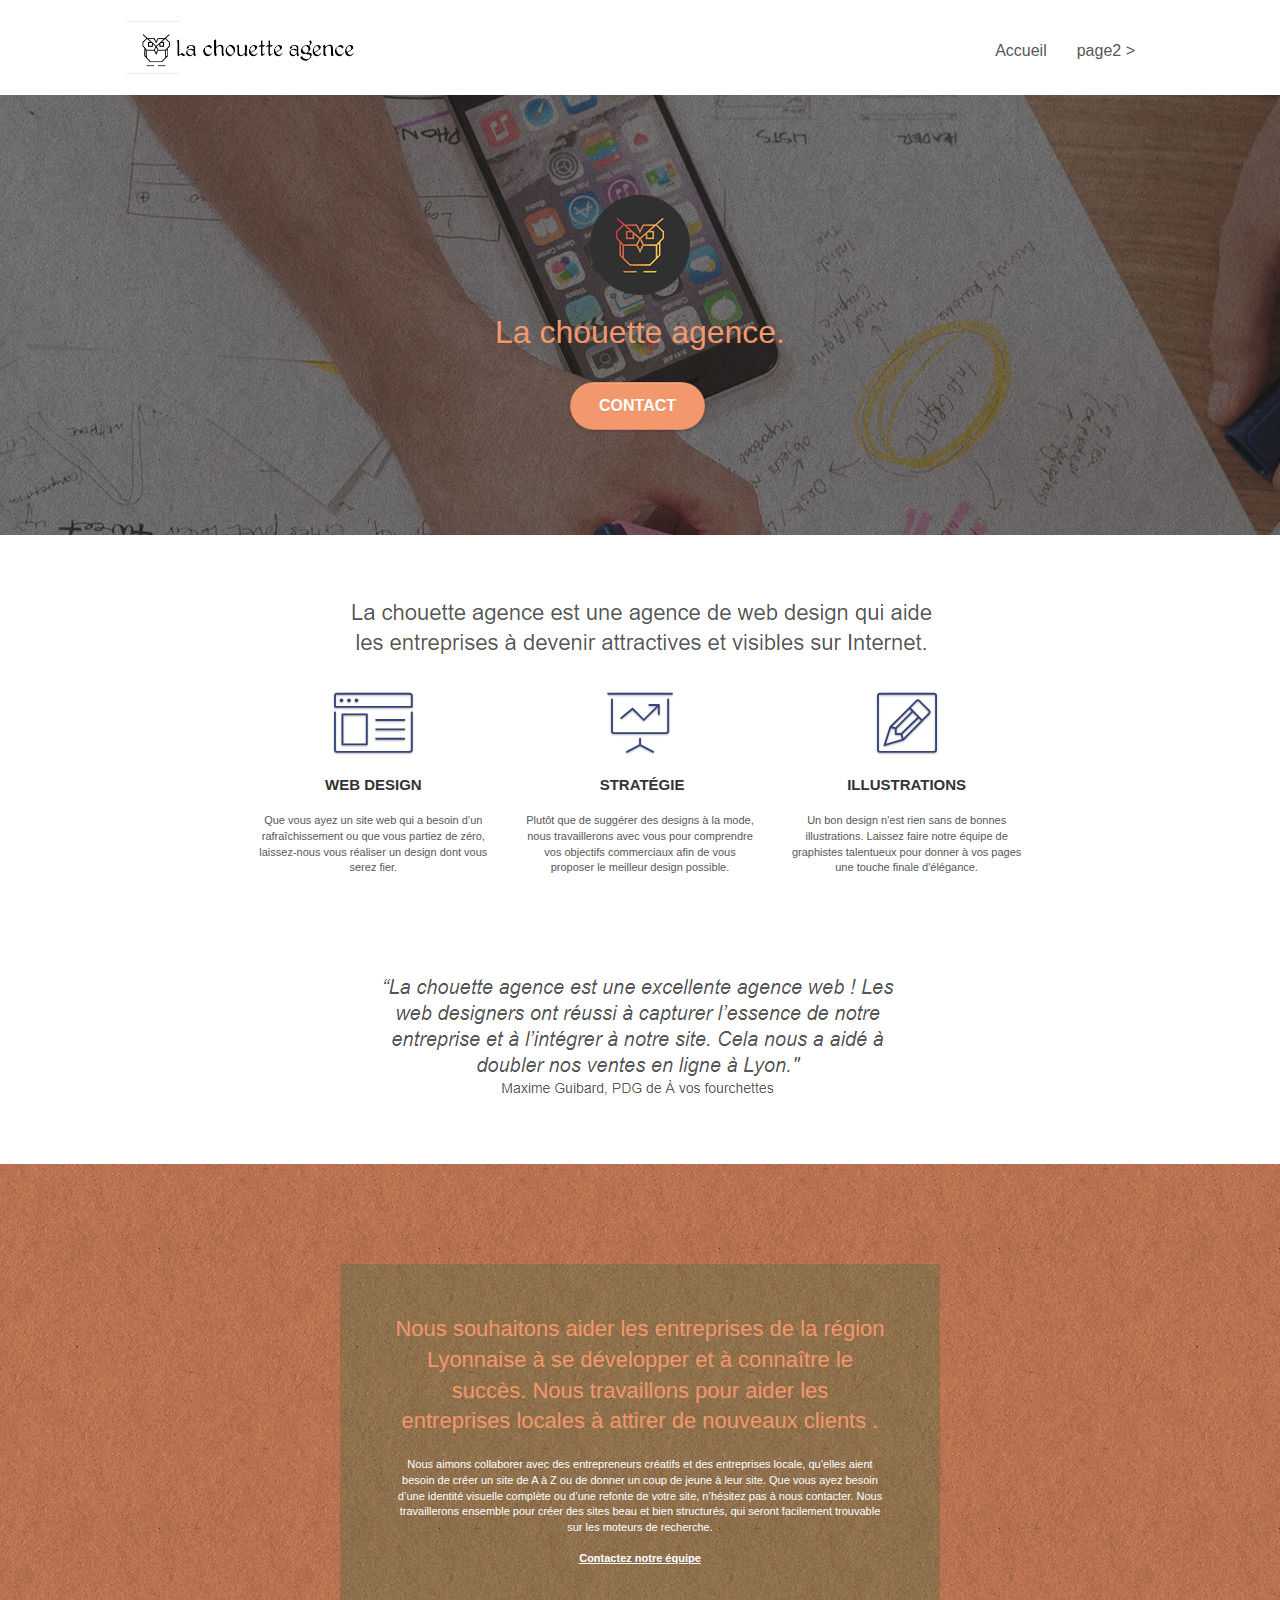
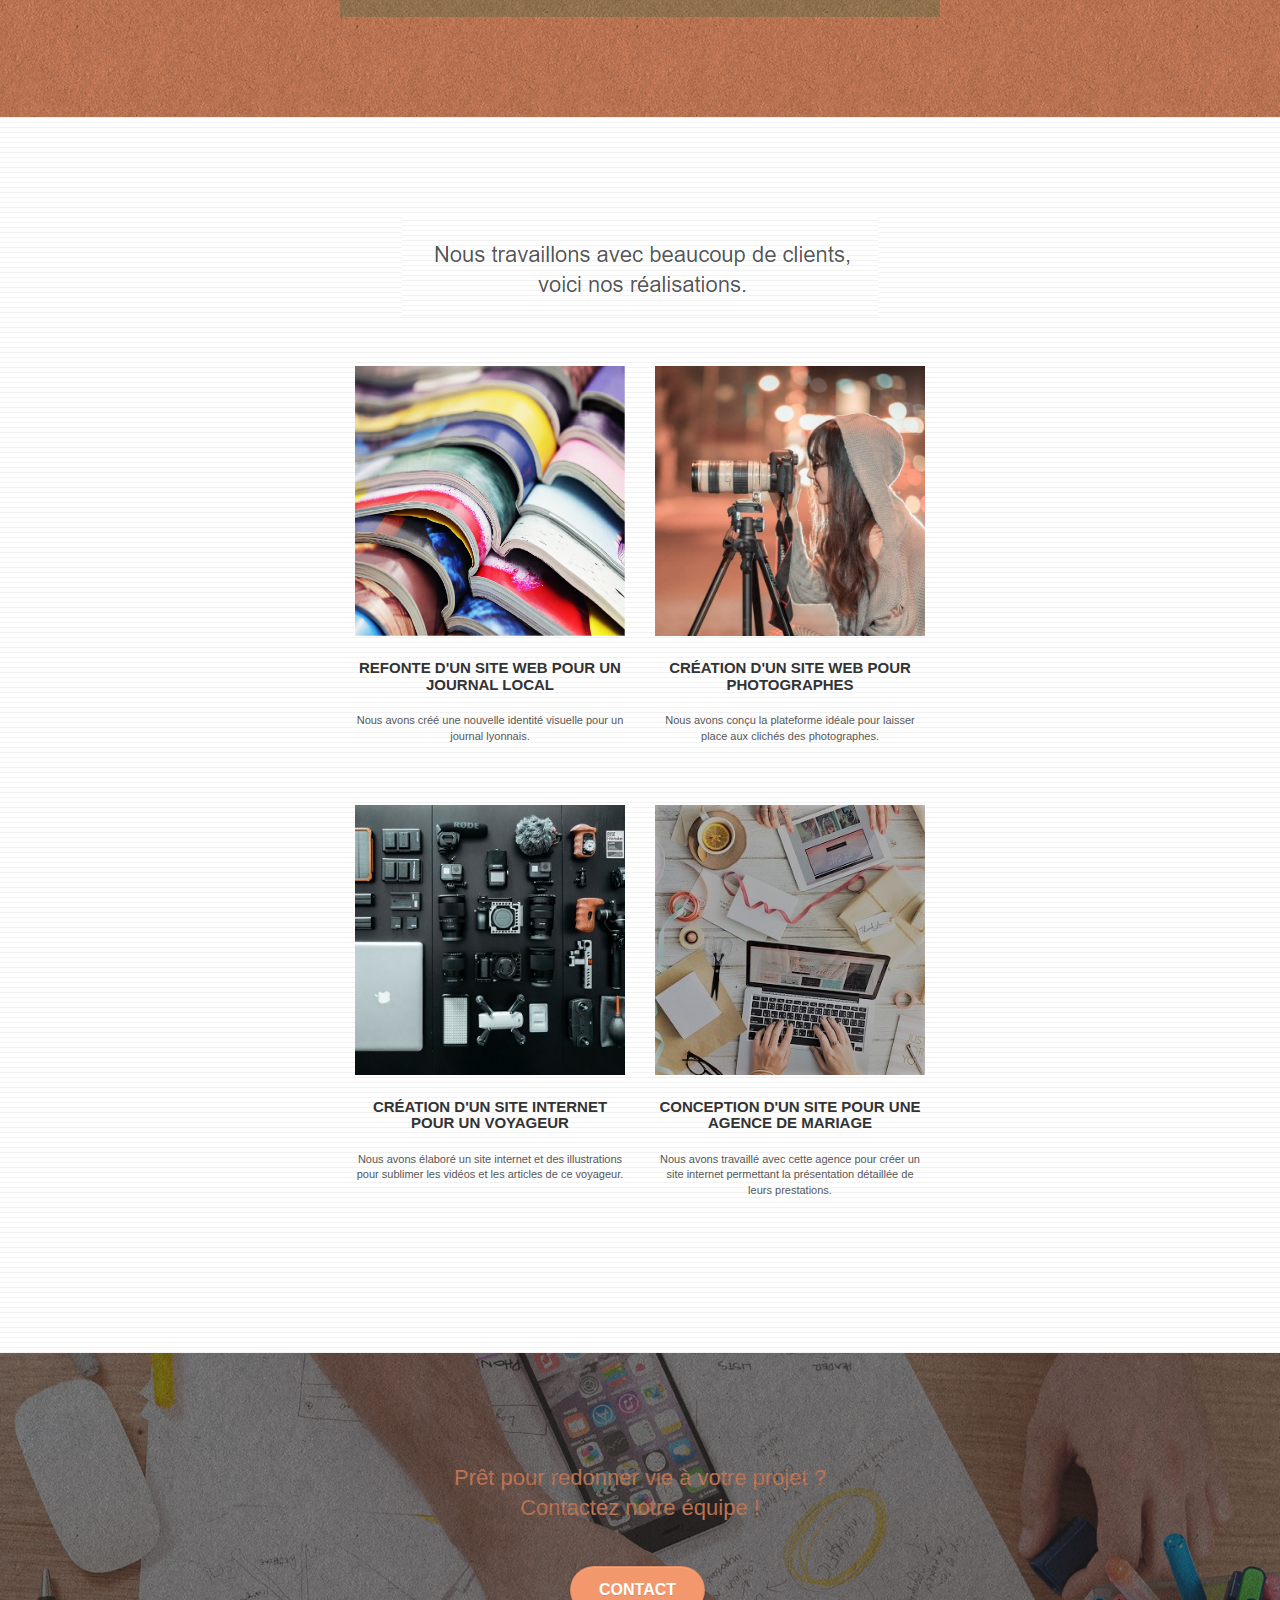
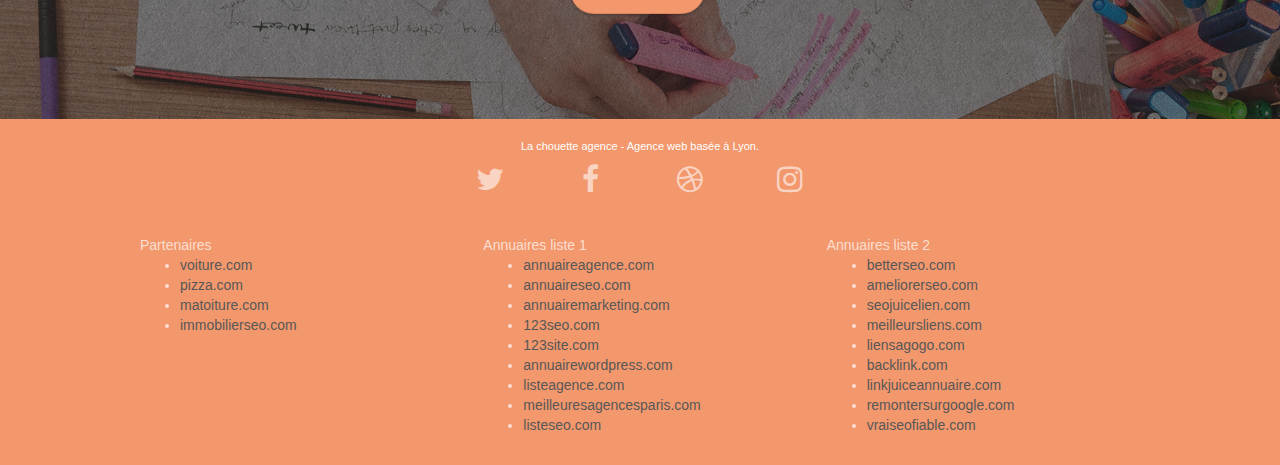
==== index.html @ be6672c2 "p4" ====
<!doctype html>
<html lang="Default">
<head>
    <meta charset="utf-8">
    <meta name="keywords" content="seo, google, site web, site internet, agence design paris, agence design, agence design,agence design,agence design,agence design,agence design,agence design,agence design,agence design">
    <meta name="description" content="">
    <meta name="viewport" content="width=device-width, initial-scale=1.0, viewport-fit=cover">
    <link rel="shortcut icon" type="image/png" href="favicon.jpg">
    
	<link rel="stylesheet" type="text/css" href="./css/bootstrap.css">
	<link rel="stylesheet" type="text/css" href="style.css">
	<link rel="stylesheet" type="text/css" href="./css/font-awesome.css">
	<link rel="stylesheet" type="text/css" href="./css/et-line.css">
	
    
	<script src="./js/jquery-2.1.0.js"></script>
	<script src="./js/bootstrap.js"></script>
	<script src="./js/blocs.js"></script>
	<script src="./js/jquery.touchSwipe.js" defer></script>
	<script src="./js/gmaps.js"></script>

    <title>.</title>

    
<!-- Analytics -->
 
<!-- Analytics END -->
    
</head>
<body>
<!-- Principal conteneur -->
<div class="page-container">
    
<!-- bloc-0 -->
<div class="bloc bgc-white l-bloc " id="bloc-0">
	<div class="container bloc-sm">

		<nav class="navbar row">
			<div class="navbar-header">
				<div class="keywords" style="color:#cccccc;font-size:1px;">Agence web à paris, stratégie web, web design, illustrations, design de site web, site web, web, internet, site internet, site</div>
				<a class="navbar-brand" href="index.html"><img src="img/la-chouette-agence.png" alt="paris web design logo agence web meilleure agence" height="40" /></a>
				<div class="keywords" style="color:#cccccc;font-size:1px;">Agence web à paris, stratégie web, web design, illustrations, design de site web, site web, web, internet, site internet, site</div>
				<button id="nav-toggle" type="button" class="ui-navbar-toggle navbar-toggle" data-toggle="collapse" data-target=".navbar-1">
					<span class="sr-only">Toggle navigation</span><span class="icon-bar"></span><span class="icon-bar"></span><span class="icon-bar"></span>
				</button>
			</div>
			<div class="collapse navbar-collapse navbar-1 special-dropdown-nav">
				<ul class="site-navigation nav navbar-nav">
					<li>
						<a href="index.html">Accueil</a>
					</li>
					<li>
					</li>
					<li>
						<a href="page2.html">page2 &gt;</a>
					</li>
				</ul>
			</div>
		</nav>
	</div>
</div>
<!-- bloc-0 END -->

<!-- bloc-1-presentation -->
<div class="bloc bgc-dark-slate-blue bg-banniere d-bloc bg-t-edge bloc-bg-texture texture-paper b-parallax" id="bloc-1-hero">
	<div class="container bloc-lg">
		<div class="row tight-width-whitespace">
			<div class="col-sm-12">
				<img src="img/logo.png" class="center-block image-resize-mode" width="100" alt="La chouette agence, agence web paris, création logo paris" />
				<h1 class="text-center hero-bloc-text tc-white ">
					La chouette agence.
				</h1>
				<div class="text-center">
					<a href="page2.html" class="btn btn-lg btn-clean btn-rd cta-hero btn-atomic-tangerine" id="cta-hero">Contact</a>
				</div>
			</div>
		</div>
	</div>
</div>
<!-- bloc-1-presentation END -->

<!-- bloc-2-services -->
<div class="bloc bgc-white l-bloc" id="bloc-2-services">
	<div class="container bloc-md">
		<div class="row">
			<div class="col-sm-12 text-center">
				<img alt="agence web, agence web paris, web design paris, stratégie web" src="img/title.png" />
			</div>
		</div>
		<div class="row voffset-lg med-width-whitespace">
			<div class="col-sm-4">
				<div class="text-center">
					<span class="et-icon-browser sm-shadow icon-dark-slate-blue icons icon-lg"></span>
				</div>
				<h3 class="mg-md text-center">
					Web design
				</h3>
				<p class="text-center ">
					Que vous ayez un site web qui a besoin d&rsquo;un rafraîchissement ou que vous partiez de zéro, laissez-nous vous réaliser un design dont vous serez fier.
				</p>
			</div>
			<div class="col-sm-4">
				<div class="text-center">
					<span class="et-icon-presentation sm-shadow icon-dark-slate-blue icons icon-lg"></span>
				</div>
				<h3 class="mg-md text-center">
					&nbsp;Stratégie
				</h3>
				<p class="text-center ">
					Plutôt que de suggérer des designs à la mode, nous travaillerons avec vous pour comprendre vos objectifs commerciaux afin de vous proposer le meilleur design possible.<br>
				</p>
			</div>
			<div class="col-sm-4">
				<div class="text-center">
					<span class="et-icon-edit sm-shadow icon-dark-slate-blue icons icon-lg"></span>
				</div>
				<h3 class="mg-md text-center">
					Illustrations
				</h3>
				<p class="text-center ">
					Un bon design n'est rien sans de bonnes illustrations. Laissez faire notre équipe de graphistes talentueux pour donner à vos pages une touche finale d'élégance.
				</p>
			</div>
		</div>
		<div class="row voffset-lg voffset">
			<div class="col-xs-12 col-md-8 col-md-offset-2 text-center">
				<img alt="agence web, agence web paris, web design paris, stratégie web" src="img/citation.png" />

			</div>
		</div>
	</div>
</div>
<!-- bloc-2-services END -->

<!-- bloc-3-what-i-do -->
<div class="bloc tc-white bgc-atomic-tangerine bg-presentation d-bloc bloc-bg-texture texture-paper b-parallax" id="bloc-3-what-i-do">
	<div class="container bloc-lg">
		<div class="row tight-width-whitespace black-background">
			<div class="col-sm-12">
				<h2 class="mg-md text-center tc-white">
					Nous souhaitons aider les entreprises de la région Lyonnaise à se développer et à connaître le succès. Nous travaillons pour aider les entreprises locales à attirer de nouveaux clients .<br>
				</h2>
				<p class="text-center white">
					Nous aimons collaborer avec des entrepreneurs créatifs et des entreprises locale, qu’elles aient besoin de créer un site de A à Z ou de donner un coup de jeune à leur site. Que vous ayez besoin d’une identité visuelle complète ou d’une refonte de votre site, n’hésitez pas à nous contacter. Nous travaillerons ensemble pour créer des sites beau et bien structurés, qui seront facilement trouvable sur les moteurs de recherche. <br><br><a class="ltc-white bold-link" href="page2.html">Contactez notre équipe</a><br>
				</p>
			</div>
		</div>
	</div>
</div>
<!-- bloc-3-what-i-do END -->

<!-- bloc-4-portfolio -->
<div class="bloc bgc-white bg-lines-h2-bg bg-repeat l-bloc" id="bloc-4-portfolio">
	<div class="container bloc-lg">
		<div class="row">
			<div class="col-sm-12 text-center">
				<img alt="agence web, agence web paris, web design paris, stratégie web" src="img/title2.png" />
			</div>
		</div>
		<div class="row tight-width-whitespace portfolio-row">
			<div class="col-sm-6">
				<a href="#" data-lightbox="img/1.jpg" data-gallery-id="gallery-1" data-caption="Refonte d'un site web pour un journal local" data-frame="snapshot-lb"><img src="img/1.jpg" alt="paris web design logo agence web meilleure agence et refonte site web journal" class="img-responsive portfolio-thumb" /></a>
				<h3 class="mg-md text-center">
					Refonte d'un site web pour un journal local
				</h3>
				<p class="text-center">
					Nous avons créé une nouvelle identité visuelle pour un journal lyonnais.
				</p>
			</div>
			<div class="col-sm-6">
				<a href="#" data-lightbox="img/2.jpg" data-gallery-id="gallery-1" data-caption="Création d'un site web pour photographes" data-frame="snapshot-lb"><img src="img/2.jpg" class="img-responsive portfolio-thumb" alt="paris web design logo agence web meilleure agence, Création d'un site web pour photographes" /></a>
				<h3 class="mg-md text-center">
					Création d'un site web pour photographes
				</h3>
				<p class="text-center">
					Nous avons conçu la plateforme idéale pour laisser place aux clichés des photographes.
				</p>
			</div>
		</div>
		<div class="row tight-width-whitespace portfolio-row">
			<div class="col-sm-6">
				<a href="#" data-lightbox="img/3.bmp" data-gallery-id="gallery-1" data-caption="Création d'un site internet pour un voyageur" data-frame="snapshot-lb"><img src="img/3.bmp" class="img-responsive portfolio-thumb" alt="paris web design logo agence web meilleure agence, Création d'un site web pour voyageur"/></a>
				<h3 class="mg-md text-center">
					Création d'un site internet pour un voyageur
				</h3>
				<p class="text-center">
					Nous avons élaboré un site internet et des illustrations pour sublimer les vidéos et les articles de ce voyageur.
				</p>
			</div>
			<div class="col-sm-6">
				<a href="#" data-lightbox="img/4.bmp" data-gallery-id="gallery-1" data-caption="Conception d'un site pour une agence de mariage" data-frame="snapshot-lb"><img src="img/4.bmp" class="img-responsive portfolio-thumb" alt="paris web design logo agence web meilleure agence, Création d'un site web pour agence de mariage" /></a>
				<h3 class="mg-md text-center">
					Conception d'un site pour une agence de mariage
				</h3>
				<p class="text-center">
					Nous avons travaillé avec cette agence pour créer un site internet permettant la présentation détaillée de leurs prestations.
				</p>
			</div>
		</div>
	</div>
</div>
<!-- bloc-4-portfolio END -->

<!-- bloc-5-cta -->
<div class="bloc bgc-dark-slate-blue bg-banniere d-bloc bloc-bg-texture texture-paper" id="bloc-5-cta">
	<div class="container bloc-lg">
		<div class="row">
			<h2 class="mg-md text-center tc-white">
				Prêt pour redonner vie à votre projet ?<br>Contactez notre équipe !
			</h2>
			<div class="col-sm-12 text-center">
				<a href="page2.html" class="btn btn-atomic-tangerine btn-clean btn-rd btn-lg cta-hero">Contact</a>
			</div>
		</div>
	</div>
</div>
<!-- bloc-5-cta END -->

<!-- Footer - bloc-8 -->
<div class="bloc bgc-atomic-tangerine d-bloc" id="bloc-8">
	<div class="container bloc-sm">
		<div class="row">
			<div class="col-sm-12">
				<p class="text-center white">
					La chouette agence - Agence web basée à Lyon.<br>
				</p>
				<div class="row row-no-gutters social">
					<div class="col-sm-3">
						<div class="text-center">
							<a class="social" href="index.html"><span class="fa fa-twitter icon-md"></span></a>
						</div>
					</div>
					<div class="col-sm-3">
						<div class="text-center">
							<a class="social" href="index.html"><span class="fa fa-facebook icon-md"></span></a>
						</div>
					</div>
					<div class="col-sm-3">
						<div class="text-center">
							<a class="social" href="index.html"><span class="fa fa-dribbble icon-md"></span></a>
						</div>
					</div>
					<div class="col-sm-3">
						<div class="text-center">
							<a class="social" href="index.html"><span class="fa fa-instagram icon-md"></span></a>
						</div>
					</div>
					<div class="keywords" style="color:#F3976C;">Agence web à paris, stratégie web, web design, illustrations, design de site web, site web, web, internet, site internet, site</div>
				</div>
				<div class="row">
					<div class="col-sm-4">
						Partenaires
							<ul>
								<li><a href="voiture.com">voiture.com</a></li>
								<li><a href="pizza.com">pizza.com</a></li>
								<li><a href="matoiture.com">matoiture.com</a></li>
								<li><a href="immobilierseo.com">immobilierseo.com</a></li>
							</ul>		
					</div>
					<div class="col-sm-4">
						Annuaires liste 1
						<ul>
							<li><a href="annuaireagence.com">annuaireagence.com</a></li>
							<li><a href="annuaireseo.com">annuaireseo.com</a></li>
							<li><a href="annuairemarketing.com">annuairemarketing.com</a></li>
							<li><a href="123seoture.com">123seo.com</a></li>
							<li><a href="123site.com">123site.com</a></li>
							<li><a href="annuairewordpress.com">annuairewordpress.com</a></li>
							<li><a href="listeagence.com">listeagence.com</a></li>
							<li><a href="meilleuresagencesparis.com">meilleuresagencesparis.com</a></li>
							<li><a href="listeseo.com">listeseo.com</a></li>
						</ul>
					</div>
					<div class="col-sm-4">
						Annuaires liste 2
						<ul>
							<li><a href="betterseo.com">betterseo.com</a></li>
							<li><a href="ameliorerseo.com">ameliorerseo.com</a></li>
							<li><a href="seojuicelien.com">seojuicelien.com</a></li>
							<li><a href="meilleursliens.com">meilleursliens.com</a></li>
							<li><a href="liensagogo.com">liensagogo.com</a></li>
							<li><a href="backlink.com">backlink.com</a></li>
							<li><a href="linkjuiceannuaire.com">linkjuiceannuaire.com</a></li>
							<li><a href="remontersurgoogle.com">remontersurgoogle.com</a></li>
							<li><a href="vraiseofiable.com">vraiseofiable.com</a></li>
						</ul>
					</div>
				</div>
			</div>
		</div>
	</div>
</div>
<!-- Footer - bloc-8 END -->

</div>
<!-- Principal conteneur END -->
    

</body>
</html>
---- style.css ----
body {
    margin: 0;
    padding: 0;
    background: #FFF;
    overflow-x: hidden;
    -webkit-font-smoothing: antialiased;
    -moz-osx-font-smoothing: grayscale;
}

a,
button {
    transition: all .3s ease-in-out;
    outline: none!important;
}

a:hover {
    text-decoration: none;
    cursor: pointer;
}

#page-loading-blocs-notifaction {
    position: fixed;
    top: 0;
    bottom: 0;
    width: 100%;
    z-index: 100000;
    background: #FFFFFF url("img/pageload-spinner.gif") no-repeat center center;
}

.bloc {
    width: 100%;
    clear: both;
    background: 50% 50% no-repeat;
    padding: 0 50px;
    -webkit-background-size: cover;
    -moz-background-size: cover;
    -o-background-size: cover;
    background-size: cover;
    position: relative;
}

.bloc .container {
    padding-left: 0;
    padding-right: 0;
}

.bloc-lg {
    padding: 100px 50px;
}

.bloc-md {
    padding: 50px;
}

.bloc-sm {
    padding: 20px 50px;
}

.bg-center,
.bg-l-edge,
.bg-r-edge,
.bg-t-edge,
.bg-b-edge,
.bg-tl-edge,
.bg-bl-edge,
.bg-tr-edge,
.bg-br-edge,
.bg-repeat {
    -webkit-background-size: auto!important;
    -moz-background-size: auto!important;
    -o-background-size: auto!important;
    background-size: auto!important;
}

.bg-repeat {
    background: repeat;
}

.bg-t-edge {
    background: top no-repeat;
}

.bloc-bg-texture::before {
    content: "";
    background-size: 2px 2px;
    position: absolute;
    top: 0;
    bottom: 0;
    left: 0;
    right: 0;
}

.texture-paper::before {
    background: url("img/texture-paper.png");
    background-size: 280px 280px;
}

.b-parallax {
    background-attachment: fixed;
}

.d-bloc {
    color: rgba(255, 255, 255, .7);
}

.d-bloc button:hover {
    color: rgba(255, 255, 255, .9);
}

.d-bloc .icon-round,
.d-bloc .icon-square,
.d-bloc .icon-rounded,
.d-bloc .icon-semi-rounded-a,
.d-bloc .icon-semi-rounded-b {
    border-color: rgba(255, 255, 255, .9);
}

.d-bloc .divider-h span {
    border-color: rgba(255, 255, 255, .2);
}

.d-bloc .a-btn,
.d-bloc .navbar a,
.d-bloc .navbar-brand,
.d-bloc a .icon-sm,
.d-bloc a .icon-md,
.d-bloc a .icon-lg,
.d-bloc a .icon-xl,
.d-bloc h1 a,
.d-bloc h2 a,
.d-bloc h3 a,
.d-bloc h4 a,
.d-bloc h5 a,
.d-bloc h6 a,
.d-bloc p a {
    color: rgba(255, 255, 255, .6);
}

.d-bloc .a-btn:hover,
.d-bloc .navbar a:hover,
.d-bloc .navbar-brand:hover,
.d-bloc a:hover .icon-sm,
.d-bloc a:hover .icon-md,
.d-bloc a:hover .icon-lg,
.d-bloc a:hover .icon-xl,
.d-bloc h1 a:hover,
.d-bloc h2 a:hover,
.d-bloc h3 a:hover,
.d-bloc h4 a:hover,
.d-bloc h5 a:hover,
.d-bloc h6 a:hover,
.d-bloc p a:hover {
    color: rgba(255, 255, 255, 1);
}

.d-bloc .navbar-toggle .icon-bar {
    background: rgba(255, 255, 255, 1);
}

.d-bloc .btn-wire,
.d-bloc .btn-wire:hover {
    color: rgba(255, 255, 255, 1);
    border-color: rgba(255, 255, 255, 1);
}

.d-bloc .panel {
    color: rgba(0, 0, 0, .5);
}

.d-bloc .panel button:hover {
    color: rgba(0, 0, 0, .7);
}

.d-bloc .panel icon {
    border-color: rgba(0, 0, 0, .7);
}

.d-bloc .panel .divider-h span {
    border-color: rgba(0, 0, 0, .1);
}

.d-bloc .panel .a-btn {
    color: rgba(0, 0, 0, .6);
}

.d-bloc .panel .a-btn:hover {
    color: rgba(0, 0, 0, 1);
}

.d-bloc .panel .btn-wire,
.d-bloc .panel .btn-wire:hover {
    color: rgba(0, 0, 0, .7);
    border-color: rgba(0, 0, 0, .3);
}

.d-bloc .panel,
.l-bloc {
    color: rgba(0, 0, 0, .5);
}

.d-bloc .panel button:hover,
.l-bloc button:hover {
    color: rgba(0, 0, 0, .7);
}

.l-bloc .icon-round,
.l-bloc .icon-square,
.l-bloc .icon-rounded,
.l-bloc .icon-semi-rounded-a,
.l-bloc .icon-semi-rounded-b {
    border-color: rgba(0, 0, 0, .7);
}

.d-bloc .panel .divider-h span,
.l-bloc .divider-h span {
    border-color: rgba(0, 0, 0, .1);
}

.d-bloc .panel .a-btn,
.l-bloc .a-btn,
.l-bloc .navbar a,
.l-bloc .navbar-brand,
.l-bloc a .icon-sm,
.l-bloc a .icon-md,
.l-bloc a .icon-lg,
.l-bloc a .icon-xl,
.l-bloc h1 a,
.l-bloc h2 a,
.l-bloc h3 a,
.l-bloc h4 a,
.l-bloc h5 a,
.l-bloc h6 a,
.l-bloc p a {
    color: rgba(0, 0, 0, .6);
}

.d-bloc .panel .a-btn:hover,
.l-bloc .a-btn:hover,
.l-bloc .navbar a:hover,
.l-bloc .navbar-brand:hover,
.l-bloc a:hover .icon-sm,
.l-bloc a:hover .icon-md,
.l-bloc a:hover .icon-lg,
.l-bloc a:hover .icon-xl,
.l-bloc h1 a:hover,
.l-bloc h2 a:hover,
.l-bloc h3 a:hover,
.l-bloc h4 a:hover,
.l-bloc h5 a:hover,
.l-bloc h6 a:hover,
.l-bloc p a:hover {
    color: rgba(0, 0, 0, 1);
}

.l-bloc .navbar-toggle .icon-bar {
    color: rgba(0, 0, 0, .6);
}

.d-bloc .panel .btn-wire,
.d-bloc .panel .btn-wire:hover,
.l-bloc .btn-wire,
.l-bloc .btn-wire:hover {
    color: rgba(0, 0, 0, .7);
    border-color: rgba(0, 0, 0, .3);
}

.voffset {
    margin-top: 30px;
}

.voffset-lg {
    margin-top: 80px;
}

.row-no-gutters {
    margin-right: 0;
    margin-left: 0;
}

.row.row-no-gutters > [class^="col-"],
.row.row-no-gutters > [class*=" col-"] {
    padding-right: 0;
    padding-left: 0;
}

#bloc-1-hero h1 {
    font-size: 32px;
}

.navbar {
    margin-bottom: 0;
    z-index: 1;
}

.navbar-brand {
    height: auto;
    padding: 3px 15px;
    font-size: 25px;
    font-weight: normal;
    font-weight: 600;
    line-height: 44px;
}

.navbar-brand img {
    max-height: 200px;
    margin: 0 5px 0 0;
    display: inline;
}

.navbar-brand img[src$=svg] {
    min-width: 100px;
}

.nav-center .navbar-brand img {
    margin: 0;
}

.navbar .nav {
    padding-top: 2px;
    margin-right: -16px;
    float: right;
    z-index: 1;
}

.nav > li {
    float: left;
    margin-top: 4px;
    font-size: 16px;
}

.navbar-nav .open .dropdown-menu > li > a {
    text-align: inherit;
}

.nav > li a:hover,
.nav > li a:focus {
    background: transparent;
}

.navbar-toggle {
    margin: 10px 10px 0 0;
    border: 0px;
}

.navbar-toggle:hover {
    background: transparent!important;
}

.navbar-toggle .icon-bar {
    background-color: rgba(0, 0, 0, .5);
    width: 26px;
}

.nav-invert .navbar .nav {
    float: left;
}

.nav-invert .navbar-header,
.nav-invert .navbar-brand {
    float: right;
    position: relative;
    z-index: 2;
}

@media (min-width: 768px) {
    .site-navigation {
        position: absolute;
        top: 50%;
        right: 20px;
        transform: translate(0, -50%);
        -webkit-transform: translateY(-50%);
    }
    .nav > li .dropdown-menu a,
    .nav > li .dropdown-menu a:hover {
        color: #484848;
    }
    .nav-invert .site-navigation {
        left: 0;
        right: 0;
    }
    .nav-center {
        text-align: center;
    }
    .nav-center .navbar-header {
        width: 100%;
    }
    .nav-center .navbar-header,
    .nav-center .navbar-brand,
    .nav-center .nav > li {
        float: none;
        display: inline-block;
    }
    .nav-center .site-navigation {
        position: relative;
        width: 100%;
        right: 0;
        margin-right: 0px;
        margin-top: 20px;
    }
    .nav-center.mini-nav .navbar-toggle {
        float: none;
        margin: 10px auto 0;
    }
}

.nav > li > .dropdown a {
    background: none!important;
    display: block;
    padding: 14px 15px;
}

nav .caret {
    margin: 0 5px;
}

.dropdown-menu .dropdown-menu {
    top: -8px;
    left: 100%;
}

.dropdown-menu .dropmenu-flow-right {
    top: 100%;
    left: 0;
    margin-left: -1px;
    border-top-left-radius: 0;
    border-top-right-radius: 0;
}

.dropdown-menu .dropdown span {
    border: 4px solid black;
    border-top-color: transparent;
    border-right-color: transparent;
    border-bottom-color: transparent;
    margin: 6px -5px 0 0!important;
    float: right;
}

.mg-md {
    margin-top: 10px;
    margin-bottom: 20px;
}

.mg-lg {
    margin-top: 10px;
    margin-bottom: 40px;
}

.btn {
    margin: 0 5px 5px 0;
}

.btn.pull-right {
    margin: 0 0 5px 5px;
}

.btn-d,
.btn-d:hover,
.btn-d:focus {
    color: #FFF;
    background: rgba(0, 0, 0, .3);
}

button {
    outline: none!important;
}

.btn-rd {
    border-radius: 40px;
}

.btn-clean {
    border: 1px solid rgba(0, 0, 0, .08);
    border-bottom-color: rgba(0, 0, 0, .1);
    text-shadow: 0 1px 0 rgba(0, 0, 1, .1);
    box-shadow: 0 1px 3px rgba(0, 0, 1, .25), inset 0 1px 0 0 rgba(255, 255, 255, .15);
}

.icon-md {
    font-size: 30px!important;
}

.icon-lg {
    font-size: 60px!important;
}

.sm-shadow {
    text-shadow: 0 1px 2px rgba(0, 0, 0, .3);
}

.panel-sq,
.panel-sq .panel-heading,
.panel-sq .panel-footer {
    border-radius: 0;
}

.panel-rd {
    border-radius: 30px;
}

.panel-rd .panel-heading {
    border-radius: 29px 29px 0 0;
}

.panel-rd .panel-footer {
    border-radius: 0 0 29px 29px;
}

.form-control {
    border-color: rgba(0, 0, 0, .1);
    box-shadow: none;
}

.scrollToTop {
    width: 40px;
    height: 40px;
    position: fixed;
    bottom: 20px;
    right: 20px;
    opacity: 0;
    z-index: 500;
    transition: all .3s ease-in-out;
}

.scrollToTop span {
    margin-top: 6px;
}

.showScrollTop {
    font-size: 14px;
    opacity: 1;
}

a[data-lightbox] {
    position: relative;
    display: block;
    text-align: center;
}

a[data-lightbox]:hover::before {
    content: "+";
    font-family: "HelveticaNeue-Light", "Helvetica Neue Light", "Helvetica Neue", Helvetica, Arial;
    font-size: 32px;
    width: 50px;
    height: 50px;
    margin-left: -25px;
    border-radius: 50%;
    background: rgba(0, 0, 0, .6);
    color: #FFF;
    font-weight: 100;
    z-index: 1;
    position: absolute;
    top: 50%;
    transform: translateY(-50%);
    -webkit-transform: translateY(-50%);
}

a[data-lightbox]:hover img {
    opacity: 0.6;
    -webkit-animation-fill-mode: none;
    animation-fill-mode: none;
}

#lightbox-modal {
    display: flex;
    align-items: center;
}

#lightbox-modal .modal-dialog {
    width: 90%;
    max-width: 900px;
    margin: 0 auto 0;
}

#lightbox-modal .modal-dialog img {
    max-height: 90vh;
    margin: 0 auto;
}

.lightbox-caption {
    padding: 20px;
    color: #FFF;
    background: rgba(0, 0, 0, .5);
    position: absolute;
    left: 15px;
    right: 15px;
    bottom: 5px;
}

.close-lightbox {
    color: #FFF;
    font-size: 30px;
    position: absolute;
    top: 20px;
    right: 20px;
    z-index: 20;
    background: rgba(0, 0, 0, .5);
    border: none;
    line-height: 30px;
    padding: 0 9px 5px;
    opacity: 0.3;
}

.close-lightbox:hover,
.next-lightbox:hover,
.prev-lightbox:hover {
    opacity: 1.0;
    color: #FFF;
}

.next-lightbox,
.prev-lightbox {
    font-size: 20px;
    color: rgba(255, 255, 255, .9);
    background: rgba(0, 0, 0, .5);
    transition: all .2s ease-in-out;
    position: absolute;
    top: 45%;
    z-index: 1;
    opacity: 0.4;
}

.next-lightbox {
    padding: 6px 8px 1px 13px;
    right: 25px;
}

.prev-lightbox {
    padding: 6px 13px 1px 10px;
    left: 25px;
}

.snapshot-lb .modal-body {
    padding-bottom: 45px;
}

.snapshot-lb .lightbox-caption {
    padding: 0;
    color: rgba(0, 0, 0, .5);
    background: none;
}

h1,
h2,
h3,
h4,
h5,
h6,
p,
label,
.btn,
a {
    font-family: "helvetica";
    font-weight: 400;
    color: #575757!important;
}

.container {
    max-width: 1000px;
}

.hero-bloc-text {
    font-size: 38px;
}

.hero-bloc-text-sub {
    font-size: 36px;
}

.statement-bloc-text {
    line-height: 26px;
    font-style: italic;
    font-size: 20px;
    text-align: center;
    font-weight: lighter;
    max-width: 520px;
    margin: auto auto auto auto;
}

p {
    font-size: 11px;
}

.tight-width-whitespace {
    max-width: 600px;
    margin: auto auto auto auto;
}

.h1 {
    font-size: 20px;
    font-family: "Open Sans";
}

.cta-hero {
    margin-top: 22px;
    color: #FFFFFF!important;
    text-transform: uppercase;
    padding: 12px 28px 12px 28px;
    font-size: 16px;
    font-weight: 700;
}

.social {
    max-width: 400px;
    margin: auto auto auto auto;
}

h2 {
    font-size: 22px;
    line-height: 1.4em;
}

h3 {
    font-size: 15px;
    text-transform: uppercase;
    font-weight: 700;
    color: #333333!important;
}

.med-width-whitespace {
    max-width: 800px;
    margin: auto auto auto auto;
    box-shadow: 0px 0px 0px #000000;
}

h1 {
    color: #333333!important;
}

h4 {
    color: #333333!important;
}

.icons {
    margin-bottom: 14px;
    margin-top: 24px;
}

.white {
    color: #FFFFFF!important;
}

.portfolio-thumb {
    margin-bottom: 24px;
}

.portfolio-row {
    margin-bottom: 44px;
    margin-top: 50px;
}

.avatar {
    box-shadow: 0px 4px 9px rgba(0, 0, 0, 0.3);
}

.black-background {
    background-color: rgba(165, 147, 99, 0.7);
    padding: 40px 40px 40px 40px;
}

.bold-link {
    font-weight: 900;
    text-decoration: underline!important;
}

.bgc-white {
    background-color: #FFFFFF;
}

.bgc-dark-slate-blue {
    background-color: #364577;
}

.bgc-atomic-tangerine {
    background-color: #F3976C;
}

.tc-white {
    color: #F3976C!important;
}

.btn-atomic-tangerine {
    background: #F3976C;
    color: #FFFFFF!important;
}

.btn-atomic-tangerine:hover {
    background: #c27956!important;
    color: #FFFFFF!important;
}

.ltc-white {
    color: #FFFFFF!important;
}

.ltc-white:hover {
    color: #cccccc!important;
}

.ltc-atomic-tangerine {
    color: #F3976C!important;
}

.ltc-atomic-tangerine:hover {
    color: #c27956!important;
}

.icon-dark-slate-blue {
    color: #364577!important;
    border-color: #364577!important;
}

.bg-dots-bg {
    background-image: url("img/dots-bg.png");
}

.bg-lines-h2-bg {
    background-image: url("img/lines-h2-bg.png");
}

.bg-banniere {
    background-image: url("img/la-chouette-agence-banniere.jpg");
}

.bg-presentation {
    background-image: url("img/image-de-presentation.bmp");
}

@media (max-width: 1024px) {
    .bloc {
        padding-left: 20px;
        padding-right: 20px;
    }
    .bloc.full-width-bloc,
    .bloc-tile-2.full-width-bloc .container,
    .bloc-tile-3.full-width-bloc .container,
    .bloc-tile-4.full-width-bloc .container {
        padding-left: 0;
        padding-right: 0;
    }
}

@media (max-width: 992px) and (min-width: 768px) {
    .navbar .nav {
        max-width: 80%
    }
    .nav-center.navbar .nav {
        max-width: 100%
    }
}

@media only screen and (min-device-width: 768px) and (max-device-width: 1024px) and (orientation: landscape) {
    .b-parallax {
        background-attachment: scroll;
    }
}

@media only screen and (min-device-width: 1024px) and (max-device-width: 1366px) and (-webkit-min-device-pixel-ratio: 1.5) {
    .b-parallax {
        background-attachment: scroll;
    }
}

@media (max-width: 991px) {
    .container {
        width: 100%;
    }
    .b-parallax {
        background-attachment: scroll;
    }
    .page-container,
    #hero-bloc {
        overflow-x: hidden;
        position: relative;
    }
    .bloc {
        padding-left: constant(safe-area-inset-left);
        padding-right: constant(safe-area-inset-right);
    }
    .bloc-group,
    .bloc-group .bloc {
        display: block;
        width: 100%;
    }
    .bloc-fill-screen .fill-bloc-top-edge,
    .bloc-fill-screen .fill-bloc-bottom-edge {
        padding: 0 20px;
        padding-left: constant(safe-area-inset-left);
        padding-right: constant(safe-area-inset-right);
    }
}

@media (max-width: 767px) {
    .page-container {
        overflow-x: hidden;
        position: relative;
    }
    h1,
    h2,
    h3,
    h4,
    h5,
    h6,
    p,
    #disqus_thread {
        padding-left: 10px!important;
        padding-right: 10px!important;
    }
    .b-parallax {
        background-attachment: scroll;
    }
    .navbar .nav {
        padding-top: 0;
        border-top: 1px solid rgba(0, 0, 0, .2);
        float: none!important;
    }
    .navbar.row {
        margin-left: 0;
        margin-right: 0;
    }
    .site-navigation {
        position: inherit;
        transform: none;
        -webkit-transform: none;
        -ms-transform: none;
    }
    .nav > li {
        margin-top: 0;
        border-bottom: 1px solid rgba(0, 0, 0, .1);
        background: rgba(0, 0, 0, .05);
        text-align: left;
        padding-left: 15px;
        width: 100%;
    }
    .nav > li:hover {
        background: rgba(0, 0, 0, .08);
    }
    .dropdown .dropdown a .caret {
        float: none;
        margin: 5px 0 0 10px!important;
        border: 4px solid black;
        border-bottom-color: transparent;
        border-right-color: transparent;
        border-left-color: transparent;
    }
    #hero-bloc .navbar .nav {
        background: rgba(0, 0, 0, .8);
    }
    #hero-bloc .navbar .nav a {
        color: rgba(255, 255, 255, .6);
    }
    .hero {
        padding: 50px 0;
    }
    .hero-nav {
        left: -1px;
        right: -1px;
    }
    .navbar-collapse {
        padding: 0;
        overflow-x: hidden;
        -webkit-box-shadow: none;
        box-shadow: none;
    }
    .navbar-brand img {
        max-height: 40px;
        width: auto;
    }
    .nav-invert .navbar-header {
        float: none;
        width: 100%;
    }
    .nav-invert .navbar-toggle {
        float: left;
        margin-left: 10px;
    }
    .bloc {
        padding-left: 0;
        padding-right: 0;
    }
    .bloc-xxl,
    .bloc-xl,
    .bloc-lg {
        padding: 40px 0;
    }
    .bloc-sm,
    .bloc-md {
        padding-left: 0;
        padding-right: 0;
    }
    .bloc-tile-2 .container,
    .bloc-tile-3 .container,
    .bloc-tile-4 .container,
    .bloc-fill-screen .fill-bloc-top-edge,
    .bloc-fill-screen .fill-bloc-bottom-edge {
        padding-left: 0;
        padding-right: 0;
    }
    .a-block {
        padding: 0 10px;
    }
    .btn-dwn {
        display: none;
    }
    .voffset {
        margin-top: 5px;
    }
    .voffset-md {
        margin-top: 20px;
    }
    .voffset-lg {
        margin-top: 30px;
    }
    form {
        padding: 5px;
    }
    .close-lightbox {
        display: inline-block;
    }
    .blocsapp-device-iphone5 {
        background-size: 216px 425px;
        padding-top: 60px;
        width: 216px;
        height: 425px;
    }
    .blocsapp-device-iphone5 img {
        width: 180px;
        height: 320px;
    }
}

@media (max-width: 400px) {
    .bloc {
        padding-left: 0;
        padding-right: 0;
    }
}

@media (max-width: 767px) {
    .bloc-mob-center-text {
        text-align: center;
    }
}
---- css/et-line.css ----
@font-face {
    font-family: et-line;
    src: url(../fonts/et-line.eot);
    src: url(../fonts/et-line.eot?#iefix) format('embedded-opentype'), url(../fonts/et-line.woff) format('woff'), url(../fonts/et-line.ttf) format('truetype'), url(../fonts/et-line.svg#et-line) format('svg');
    font-weight: 400;
    font-style: normal
}

.et-icon-adjustments,
.et-icon-alarmclock,
.et-icon-anchor,
.et-icon-aperture,
.et-icon-attachment,
.et-icon-bargraph,
.et-icon-basket,
.et-icon-beaker,
.et-icon-bike,
.et-icon-book-open,
.et-icon-briefcase,
.et-icon-browser,
.et-icon-calendar,
.et-icon-camera,
.et-icon-caution,
.et-icon-chat,
.et-icon-circle-compass,
.et-icon-clipboard,
.et-icon-clock,
.et-icon-cloud,
.et-icon-compass,
.et-icon-desktop,
.et-icon-dial,
.et-icon-document,
.et-icon-documents,
.et-icon-download,
.et-icon-dribbble,
.et-icon-edit,
.et-icon-envelope,
.et-icon-expand,
.et-icon-facebook,
.et-icon-flag,
.et-icon-focus,
.et-icon-gears,
.et-icon-genius,
.et-icon-gift,
.et-icon-global,
.et-icon-globe,
.et-icon-googleplus,
.et-icon-grid,
.et-icon-happy,
.et-icon-hazardous,
.et-icon-heart,
.et-icon-hotairballoon,
.et-icon-hourglass,
.et-icon-key,
.et-icon-laptop,
.et-icon-layers,
.et-icon-lifesaver,
.et-icon-lightbulb,
.et-icon-linegraph,
.et-icon-linkedin,
.et-icon-lock,
.et-icon-magnifying-glass,
.et-icon-map,
.et-icon-map-pin,
.et-icon-megaphone,
.et-icon-mic,
.et-icon-mobile,
.et-icon-newspaper,
.et-icon-notebook,
.et-icon-paintbrush,
.et-icon-paperclip,
.et-icon-pencil,
.et-icon-phone,
.et-icon-picture,
.et-icon-pictures,
.et-icon-piechart,
.et-icon-presentation,
.et-icon-pricetags,
.et-icon-printer,
.et-icon-profile-female,
.et-icon-profile-male,
.et-icon-puzzle,
.et-icon-quote,
.et-icon-recycle,
.et-icon-refresh,
.et-icon-ribbon,
.et-icon-rss,
.et-icon-sad,
.et-icon-scissors,
.et-icon-scope,
.et-icon-search,
.et-icon-shield,
.et-icon-speedometer,
.et-icon-strategy,
.et-icon-streetsign,
.et-icon-tablet,
.et-icon-target,
.et-icon-telescope,
.et-icon-toolbox,
.et-icon-tools,
.et-icon-tools-2,
.et-icon-trophy,
.et-icon-tumblr,
.et-icon-twitter,
.et-icon-upload,
.et-icon-video,
.et-icon-wallet,
.et-icon-wine {
    font-family: et-line;
    speak: none;
    font-style: normal;
    font-weight: 400;
    font-variant: normal;
    text-transform: none;
    line-height: 1;
    -webkit-font-smoothing: antialiased;
    -moz-osx-font-smoothing: grayscale;
    display: inline-block
}

.et-icon-mobile:before {
    content: "\e000"
}

.et-icon-laptop:before {
    content: "\e001"
}

.et-icon-desktop:before {
    content: "\e002"
}

.et-icon-tablet:before {
    content: "\e003"
}

.et-icon-phone:before {
    content: "\e004"
}

.et-icon-document:before {
    content: "\e005"
}

.et-icon-documents:before {
    content: "\e006"
}

.et-icon-search:before {
    content: "\e007"
}

.et-icon-clipboard:before {
    content: "\e008"
}

.et-icon-newspaper:before {
    content: "\e009"
}

.et-icon-notebook:before {
    content: "\e00a"
}

.et-icon-book-open:before {
    content: "\e00b"
}

.et-icon-browser:before {
    content: "\e00c"
}

.et-icon-calendar:before {
    content: "\e00d"
}

.et-icon-presentation:before {
    content: "\e00e"
}

.et-icon-picture:before {
    content: "\e00f"
}

.et-icon-pictures:before {
    content: "\e010"
}

.et-icon-video:before {
    content: "\e011"
}

.et-icon-camera:before {
    content: "\e012"
}

.et-icon-printer:before {
    content: "\e013"
}

.et-icon-toolbox:before {
    content: "\e014"
}

.et-icon-briefcase:before {
    content: "\e015"
}

.et-icon-wallet:before {
    content: "\e016"
}

.et-icon-gift:before {
    content: "\e017"
}

.et-icon-bargraph:before {
    content: "\e018"
}

.et-icon-grid:before {
    content: "\e019"
}

.et-icon-expand:before {
    content: "\e01a"
}

.et-icon-focus:before {
    content: "\e01b"
}

.et-icon-edit:before {
    content: "\e01c"
}

.et-icon-adjustments:before {
    content: "\e01d"
}

.et-icon-ribbon:before {
    content: "\e01e"
}

.et-icon-hourglass:before {
    content: "\e01f"
}

.et-icon-lock:before {
    content: "\e020"
}

.et-icon-megaphone:before {
    content: "\e021"
}

.et-icon-shield:before {
    content: "\e022"
}

.et-icon-trophy:before {
    content: "\e023"
}

.et-icon-flag:before {
    content: "\e024"
}

.et-icon-map:before {
    content: "\e025"
}

.et-icon-puzzle:before {
    content: "\e026"
}

.et-icon-basket:before {
    content: "\e027"
}

.et-icon-envelope:before {
    content: "\e028"
}

.et-icon-streetsign:before {
    content: "\e029"
}

.et-icon-telescope:before {
    content: "\e02a"
}

.et-icon-gears:before {
    content: "\e02b"
}

.et-icon-key:before {
    content: "\e02c"
}

.et-icon-paperclip:before {
    content: "\e02d"
}

.et-icon-attachment:before {
    content: "\e02e"
}

.et-icon-pricetags:before {
    content: "\e02f"
}

.et-icon-lightbulb:before {
    content: "\e030"
}

.et-icon-layers:before {
    content: "\e031"
}

.et-icon-pencil:before {
    content: "\e032"
}

.et-icon-tools:before {
    content: "\e033"
}

.et-icon-tools-2:before {
    content: "\e034"
}

.et-icon-scissors:before {
    content: "\e035"
}

.et-icon-paintbrush:before {
    content: "\e036"
}

.et-icon-magnifying-glass:before {
    content: "\e037"
}

.et-icon-circle-compass:before {
    content: "\e038"
}

.et-icon-linegraph:before {
    content: "\e039"
}

.et-icon-mic:before {
    content: "\e03a"
}

.et-icon-strategy:before {
    content: "\e03b"
}

.et-icon-beaker:before {
    content: "\e03c"
}

.et-icon-caution:before {
    content: "\e03d"
}

.et-icon-recycle:before {
    content: "\e03e"
}

.et-icon-anchor:before {
    content: "\e03f"
}

.et-icon-profile-male:before {
    content: "\e040"
}

.et-icon-profile-female:before {
    content: "\e041"
}

.et-icon-bike:before {
    content: "\e042"
}

.et-icon-wine:before {
    content: "\e043"
}

.et-icon-hotairballoon:before {
    content: "\e044"
}

.et-icon-globe:before {
    content: "\e045"
}

.et-icon-genius:before {
    content: "\e046"
}

.et-icon-map-pin:before {
    content: "\e047"
}

.et-icon-dial:before {
    content: "\e048"
}

.et-icon-chat:before {
    content: "\e049"
}

.et-icon-heart:before {
    content: "\e04a"
}

.et-icon-cloud:before {
    content: "\e04b"
}

.et-icon-upload:before {
    content: "\e04c"
}

.et-icon-download:before {
    content: "\e04d"
}

.et-icon-target:before {
    content: "\e04e"
}

.et-icon-hazardous:before {
    content: "\e04f"
}

.et-icon-piechart:before {
    content: "\e050"
}

.et-icon-speedometer:before {
    content: "\e051"
}

.et-icon-global:before {
    content: "\e052"
}

.et-icon-compass:before {
    content: "\e053"
}

.et-icon-lifesaver:before {
    content: "\e054"
}

.et-icon-clock:before {
    content: "\e055"
}

.et-icon-aperture:before {
    content: "\e056"
}

.et-icon-quote:before {
    content: "\e057"
}

.et-icon-scope:before {
    content: "\e058"
}

.et-icon-alarmclock:before {
    content: "\e059"
}

.et-icon-refresh:before {
    content: "\e05a"
}

.et-icon-happy:before {
    content: "\e05b"
}

.et-icon-sad:before {
    content: "\e05c"
}

.et-icon-facebook:before {
    content: "\e05d"
}

.et-icon-twitter:before {
    content: "\e05e"
}

.et-icon-googleplus:before {
    content: "\e05f"
}

.et-icon-rss:before {
    content: "\e060"
}

.et-icon-tumblr:before {
    content: "\e061"
}

.et-icon-linkedin:before {
    content: "\e062"
}

.et-icon-dribbble:before {
    content: "\e063"
}
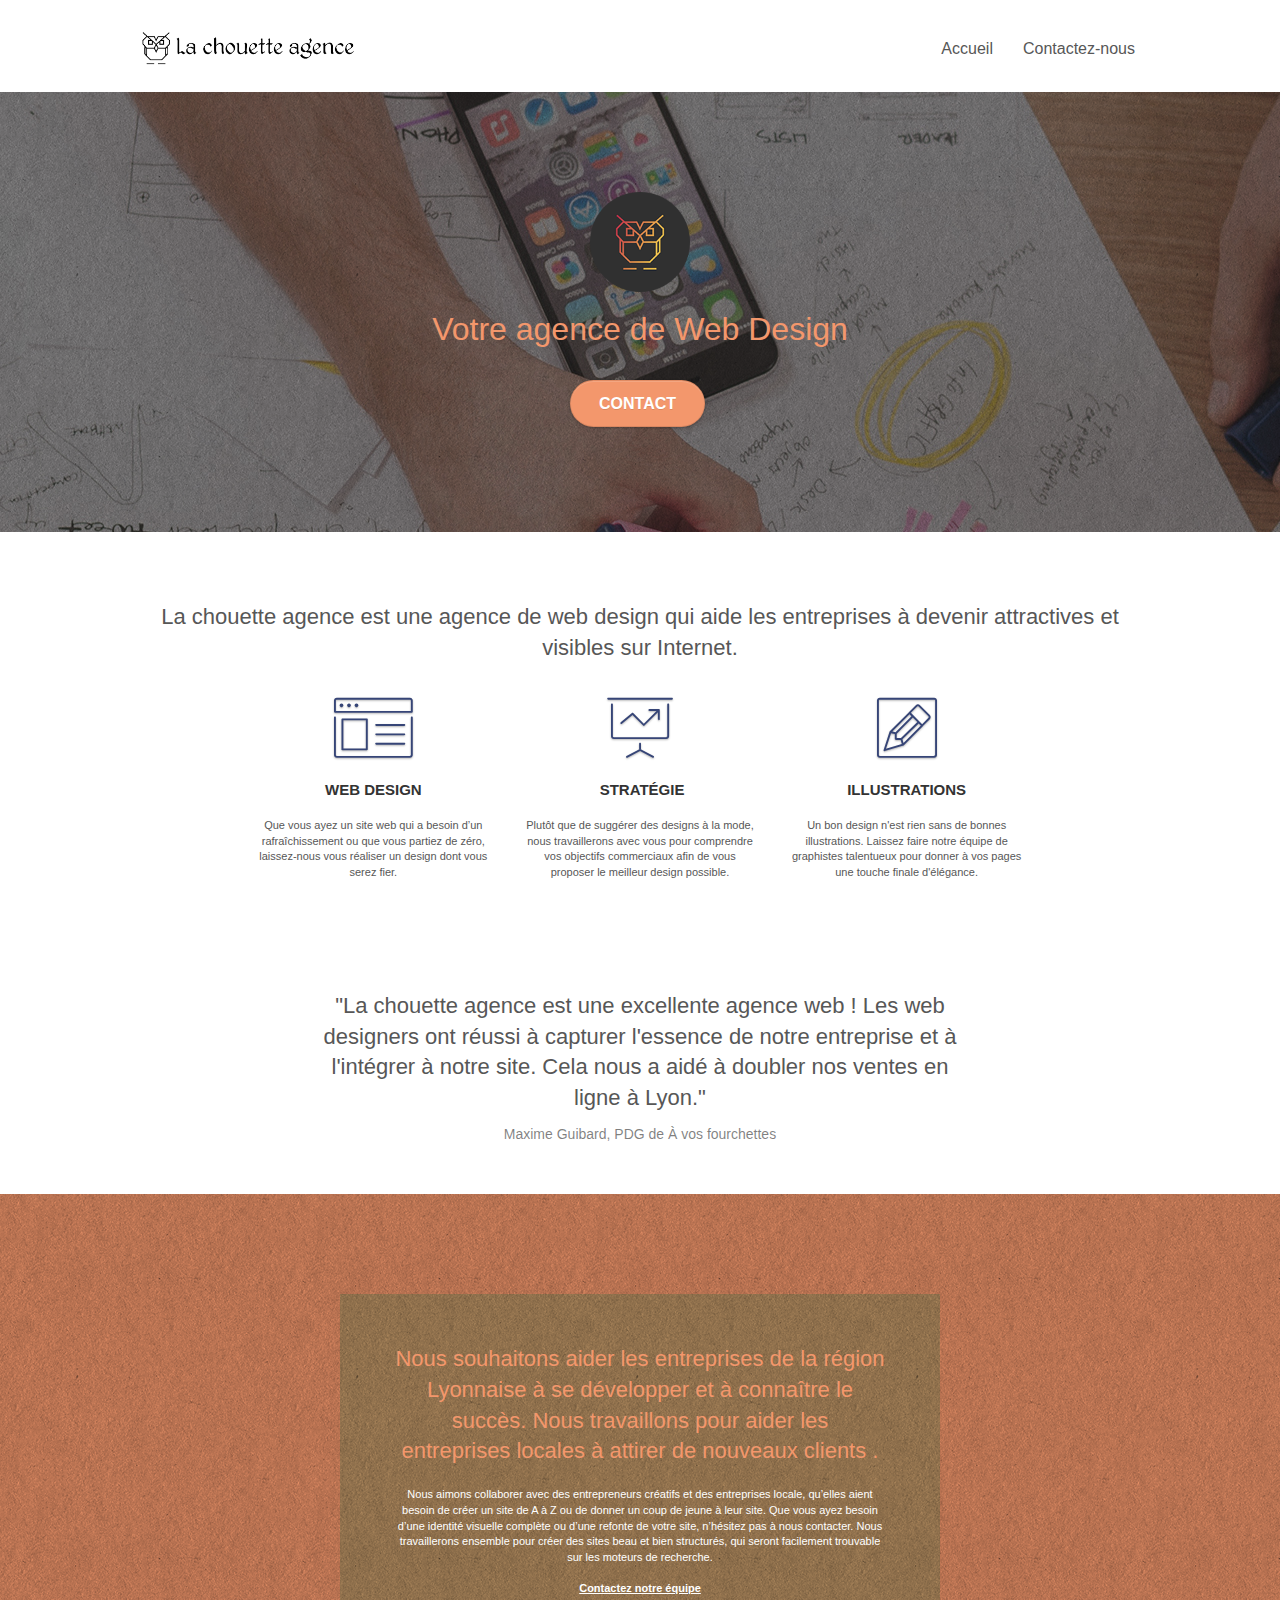
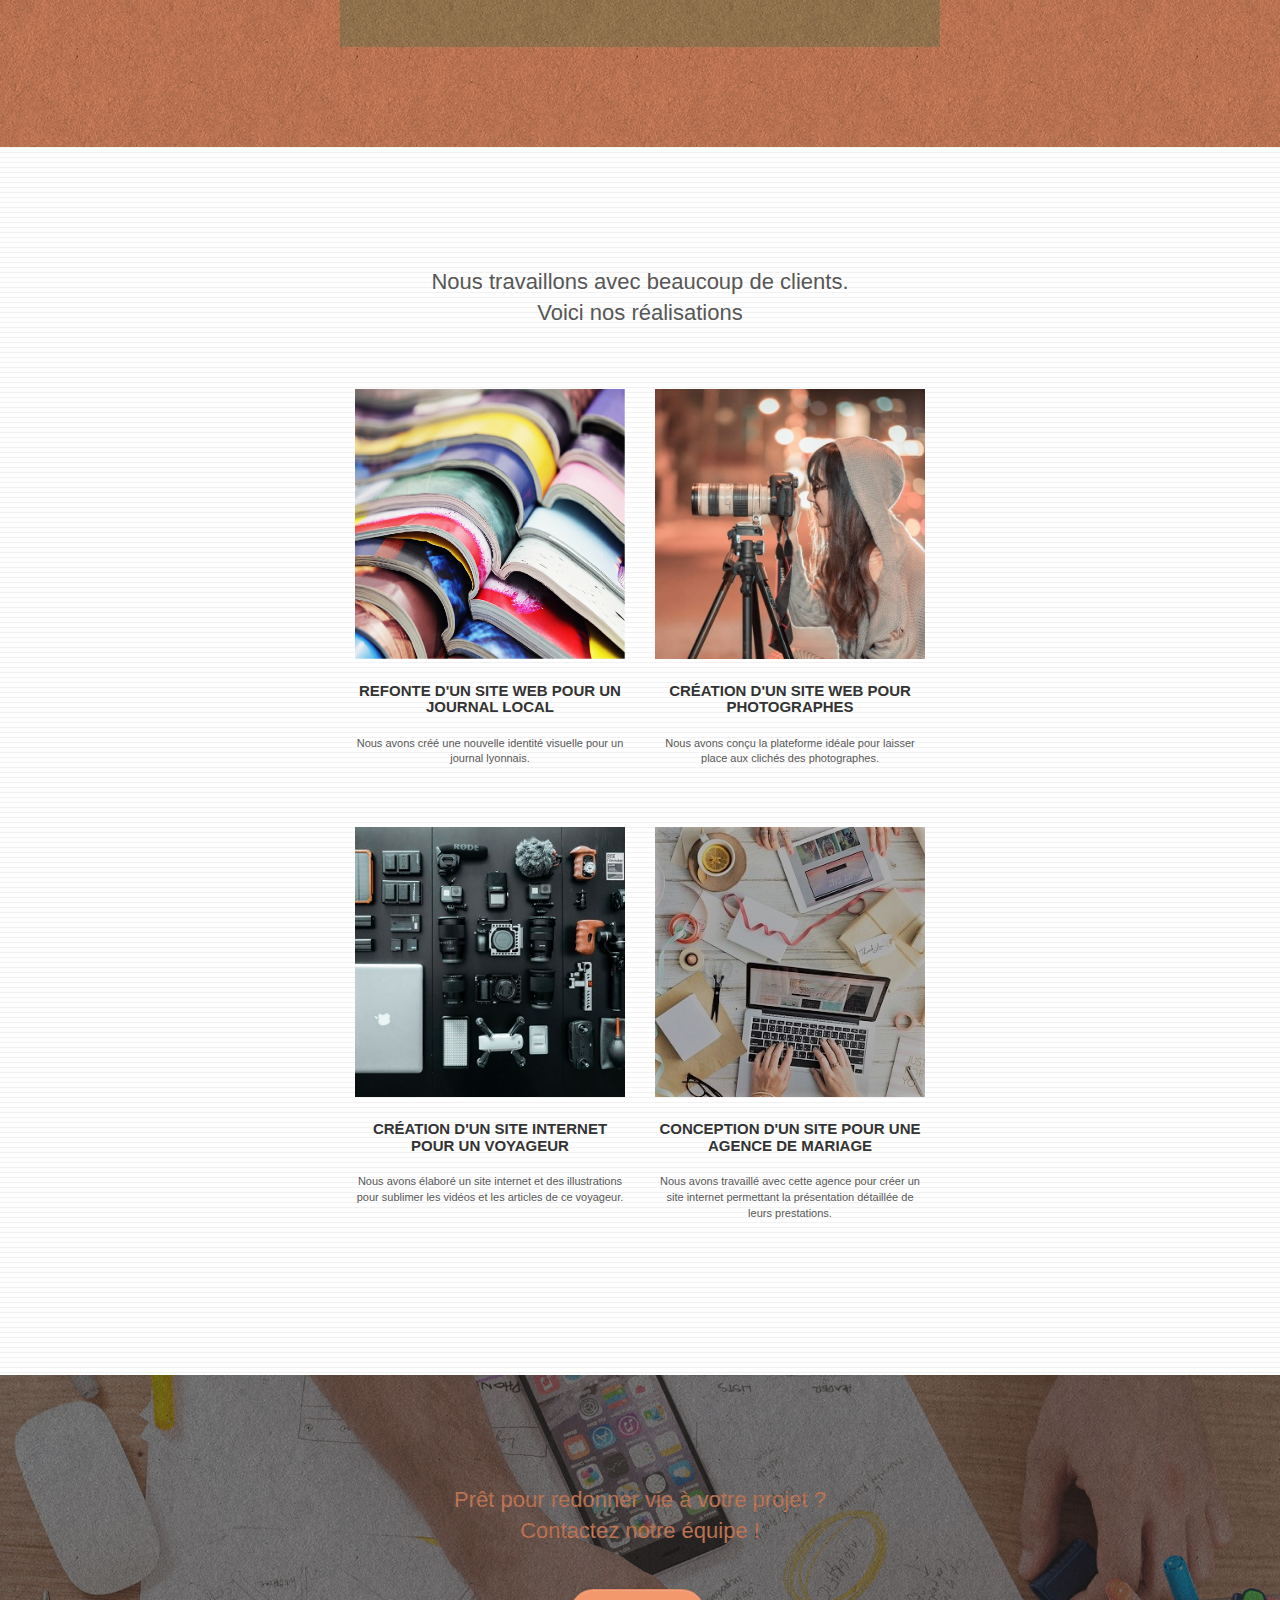
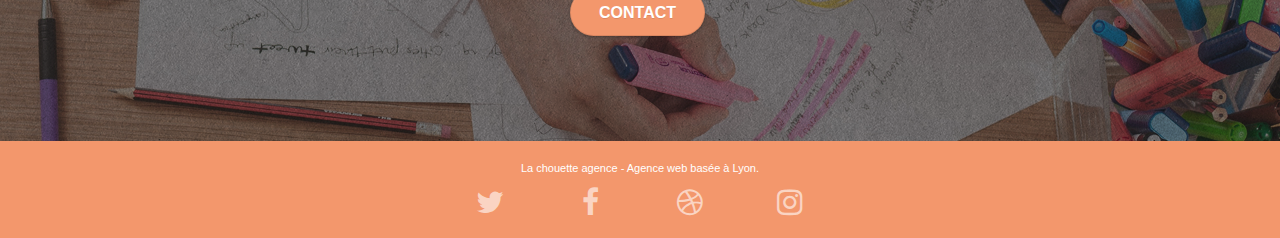
==== commit bfed2395: "meta description" ====
--- a/index.html
+++ b/index.html
@@ -1,9 +1,9 @@
 <!doctype html>
-<html lang="Default">
+<html lang="fr">
 <head>
     <meta charset="utf-8">
     <meta name="keywords" content="seo, google, site web, site internet, agence design paris, agence design, agence design,agence design,agence design,agence design,agence design,agence design,agence design,agence design">
-    <meta name="description" content="">
+    <meta name="description" content="Du logotype à la création de votre site internet en passant par la stratégie digitale​, notre agence est là pour vous conseiller et réaliser vos projets.">
     <meta name="viewport" content="width=device-width, initial-scale=1.0, viewport-fit=cover">
     <link rel="shortcut icon" type="image/png" href="favicon.jpg">
     
@@ -19,7 +19,7 @@
 	<script src="./js/jquery.touchSwipe.js" defer></script>
 	<script src="./js/gmaps.js"></script>
 
-    <title>.</title>
+    <title>La Chouette Agence - Agence de Web Design</title>
 
     
 <!-- Analytics -->
@@ -37,9 +37,7 @@
 
 		<nav class="navbar row">
 			<div class="navbar-header">
-				<div class="keywords" style="color:#cccccc;font-size:1px;">Agence web à paris, stratégie web, web design, illustrations, design de site web, site web, web, internet, site internet, site</div>
 				<a class="navbar-brand" href="index.html"><img src="img/la-chouette-agence.png" alt="paris web design logo agence web meilleure agence" height="40" /></a>
-				<div class="keywords" style="color:#cccccc;font-size:1px;">Agence web à paris, stratégie web, web design, illustrations, design de site web, site web, web, internet, site internet, site</div>
 				<button id="nav-toggle" type="button" class="ui-navbar-toggle navbar-toggle" data-toggle="collapse" data-target=".navbar-1">
 					<span class="sr-only">Toggle navigation</span><span class="icon-bar"></span><span class="icon-bar"></span><span class="icon-bar"></span>
 				</button>
@@ -50,9 +48,7 @@
 						<a href="index.html">Accueil</a>
 					</li>
 					<li>
-					</li>
-					<li>
-						<a href="page2.html">page2 &gt;</a>
+						<a href="page2.html">Contactez-nous</a>
 					</li>
 				</ul>
 			</div>
@@ -68,7 +64,7 @@
 			<div class="col-sm-12">
 				<img src="img/logo.png" class="center-block image-resize-mode" width="100" alt="La chouette agence, agence web paris, création logo paris" />
 				<h1 class="text-center hero-bloc-text tc-white ">
-					La chouette agence.
+					Votre agence de Web Design
 				</h1>
 				<div class="text-center">
 					<a href="page2.html" class="btn btn-lg btn-clean btn-rd cta-hero btn-atomic-tangerine" id="cta-hero">Contact</a>
@@ -84,7 +80,9 @@
 	<div class="container bloc-md">
 		<div class="row">
 			<div class="col-sm-12 text-center">
-				<img alt="agence web, agence web paris, web design paris, stratégie web" src="img/title.png" />
+				<h2 class="text-center" >
+					La chouette agence est une agence de web design qui aide les entreprises à devenir attractives et visibles sur Internet.
+				</h2>
 			</div>
 		</div>
 		<div class="row voffset-lg med-width-whitespace">
@@ -124,8 +122,10 @@
 		</div>
 		<div class="row voffset-lg voffset">
 			<div class="col-xs-12 col-md-8 col-md-offset-2 text-center">
-				<img alt="agence web, agence web paris, web design paris, stratégie web" src="img/citation.png" />
-
+				<h2 class="text-center text-avis" >
+					"La chouette agence est une excellente agence web ! Les web designers ont réussi à capturer l'essence de notre entreprise et à l'intégrer à notre site. Cela nous a aidé à doubler nos ventes en ligne à Lyon."
+				</h2>
+				<span>Maxime Guibard, PDG de À vos fourchettes</span>
 			</div>
 		</div>
 	</div>
@@ -154,7 +154,10 @@
 	<div class="container bloc-lg">
 		<div class="row">
 			<div class="col-sm-12 text-center">
-				<img alt="agence web, agence web paris, web design paris, stratégie web" src="img/title2.png" />
+				<h2 class="text-center" >
+					Nous travaillons avec beaucoup de clients. </br>
+					Voici nos réalisations
+				</h2>
 			</div>
 		</div>
 		<div class="row tight-width-whitespace portfolio-row">
@@ -245,46 +248,6 @@
 							<a class="social" href="index.html"><span class="fa fa-instagram icon-md"></span></a>
 						</div>
 					</div>
-					<div class="keywords" style="color:#F3976C;">Agence web à paris, stratégie web, web design, illustrations, design de site web, site web, web, internet, site internet, site</div>
-				</div>
-				<div class="row">
-					<div class="col-sm-4">
-						Partenaires
-							<ul>
-								<li><a href="voiture.com">voiture.com</a></li>
-								<li><a href="pizza.com">pizza.com</a></li>
-								<li><a href="matoiture.com">matoiture.com</a></li>
-								<li><a href="immobilierseo.com">immobilierseo.com</a></li>
-							</ul>		
-					</div>
-					<div class="col-sm-4">
-						Annuaires liste 1
-						<ul>
-							<li><a href="annuaireagence.com">annuaireagence.com</a></li>
-							<li><a href="annuaireseo.com">annuaireseo.com</a></li>
-							<li><a href="annuairemarketing.com">annuairemarketing.com</a></li>
-							<li><a href="123seoture.com">123seo.com</a></li>
-							<li><a href="123site.com">123site.com</a></li>
-							<li><a href="annuairewordpress.com">annuairewordpress.com</a></li>
-							<li><a href="listeagence.com">listeagence.com</a></li>
-							<li><a href="meilleuresagencesparis.com">meilleuresagencesparis.com</a></li>
-							<li><a href="listeseo.com">listeseo.com</a></li>
-						</ul>
-					</div>
-					<div class="col-sm-4">
-						Annuaires liste 2
-						<ul>
-							<li><a href="betterseo.com">betterseo.com</a></li>
-							<li><a href="ameliorerseo.com">ameliorerseo.com</a></li>
-							<li><a href="seojuicelien.com">seojuicelien.com</a></li>
-							<li><a href="meilleursliens.com">meilleursliens.com</a></li>
-							<li><a href="liensagogo.com">liensagogo.com</a></li>
-							<li><a href="backlink.com">backlink.com</a></li>
-							<li><a href="linkjuiceannuaire.com">linkjuiceannuaire.com</a></li>
-							<li><a href="remontersurgoogle.com">remontersurgoogle.com</a></li>
-							<li><a href="vraiseofiable.com">vraiseofiable.com</a></li>
-						</ul>
-					</div>
 				</div>
 			</div>
 		</div>
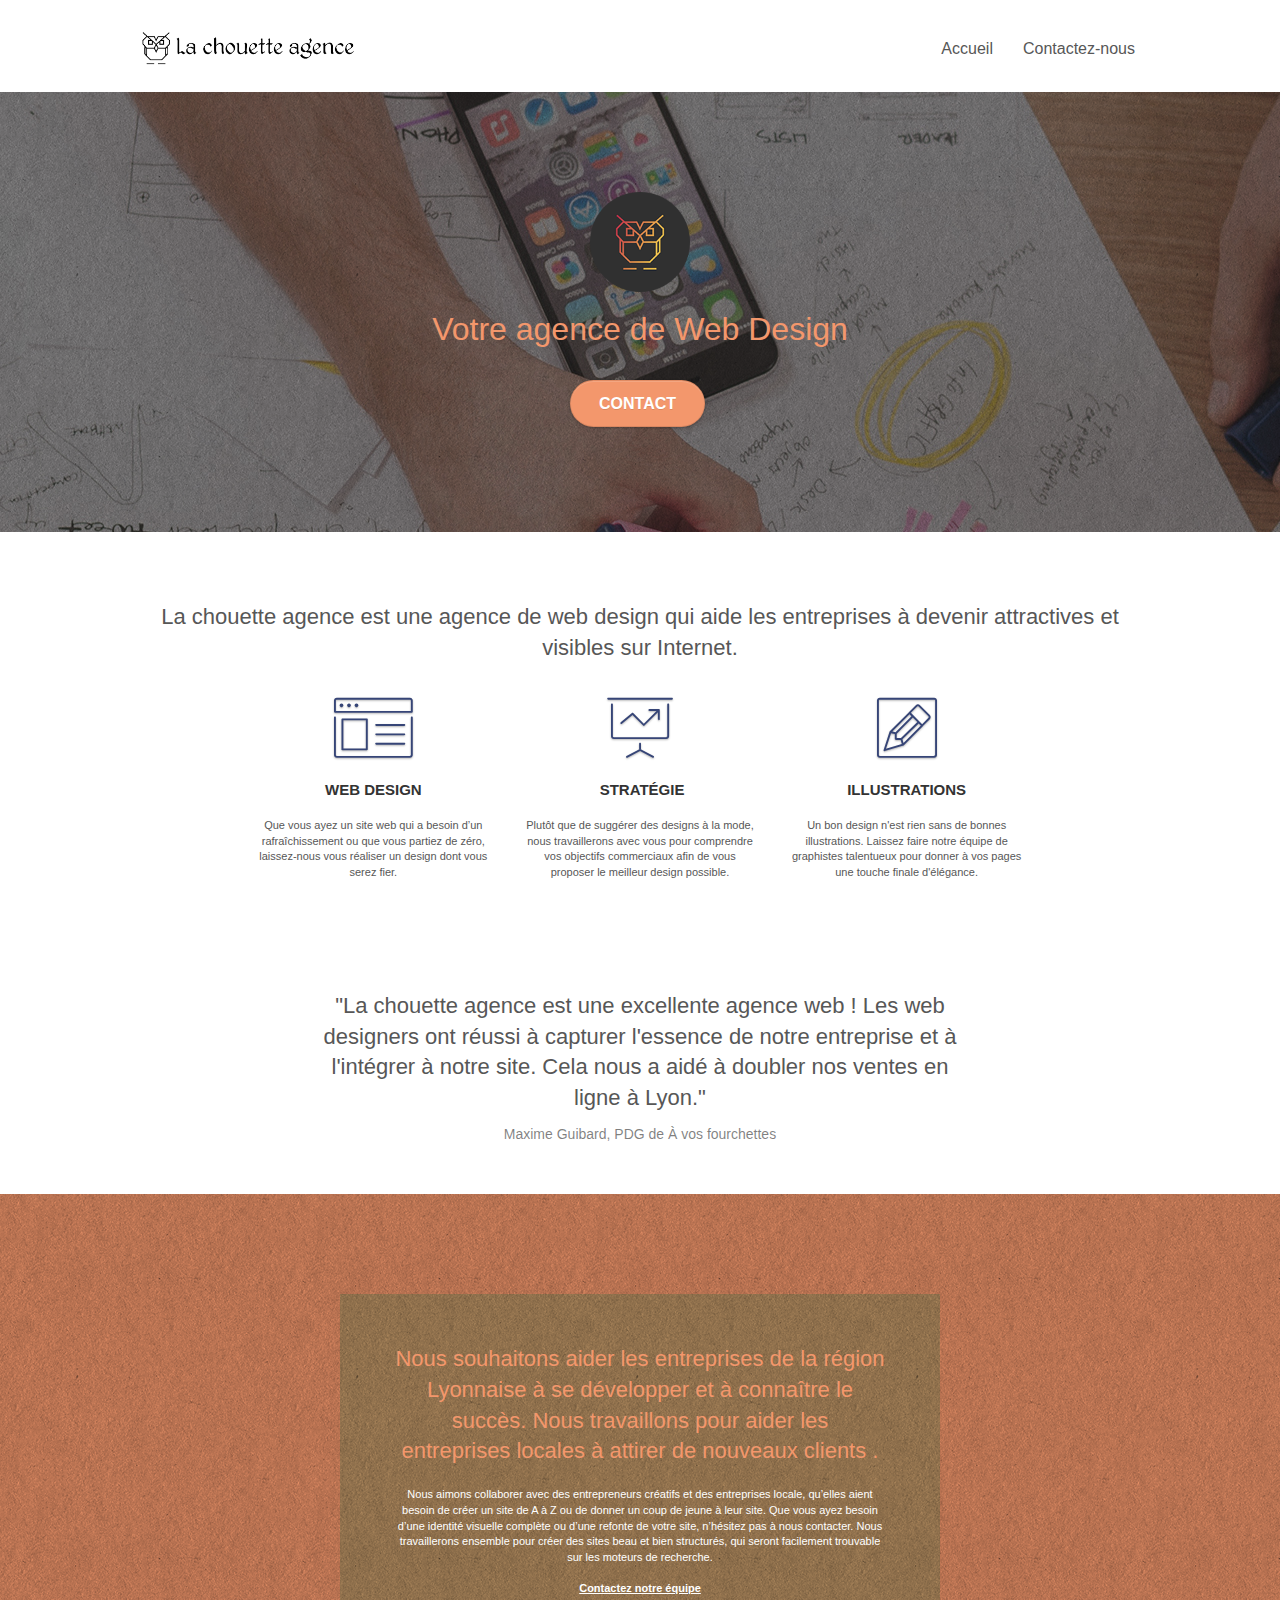
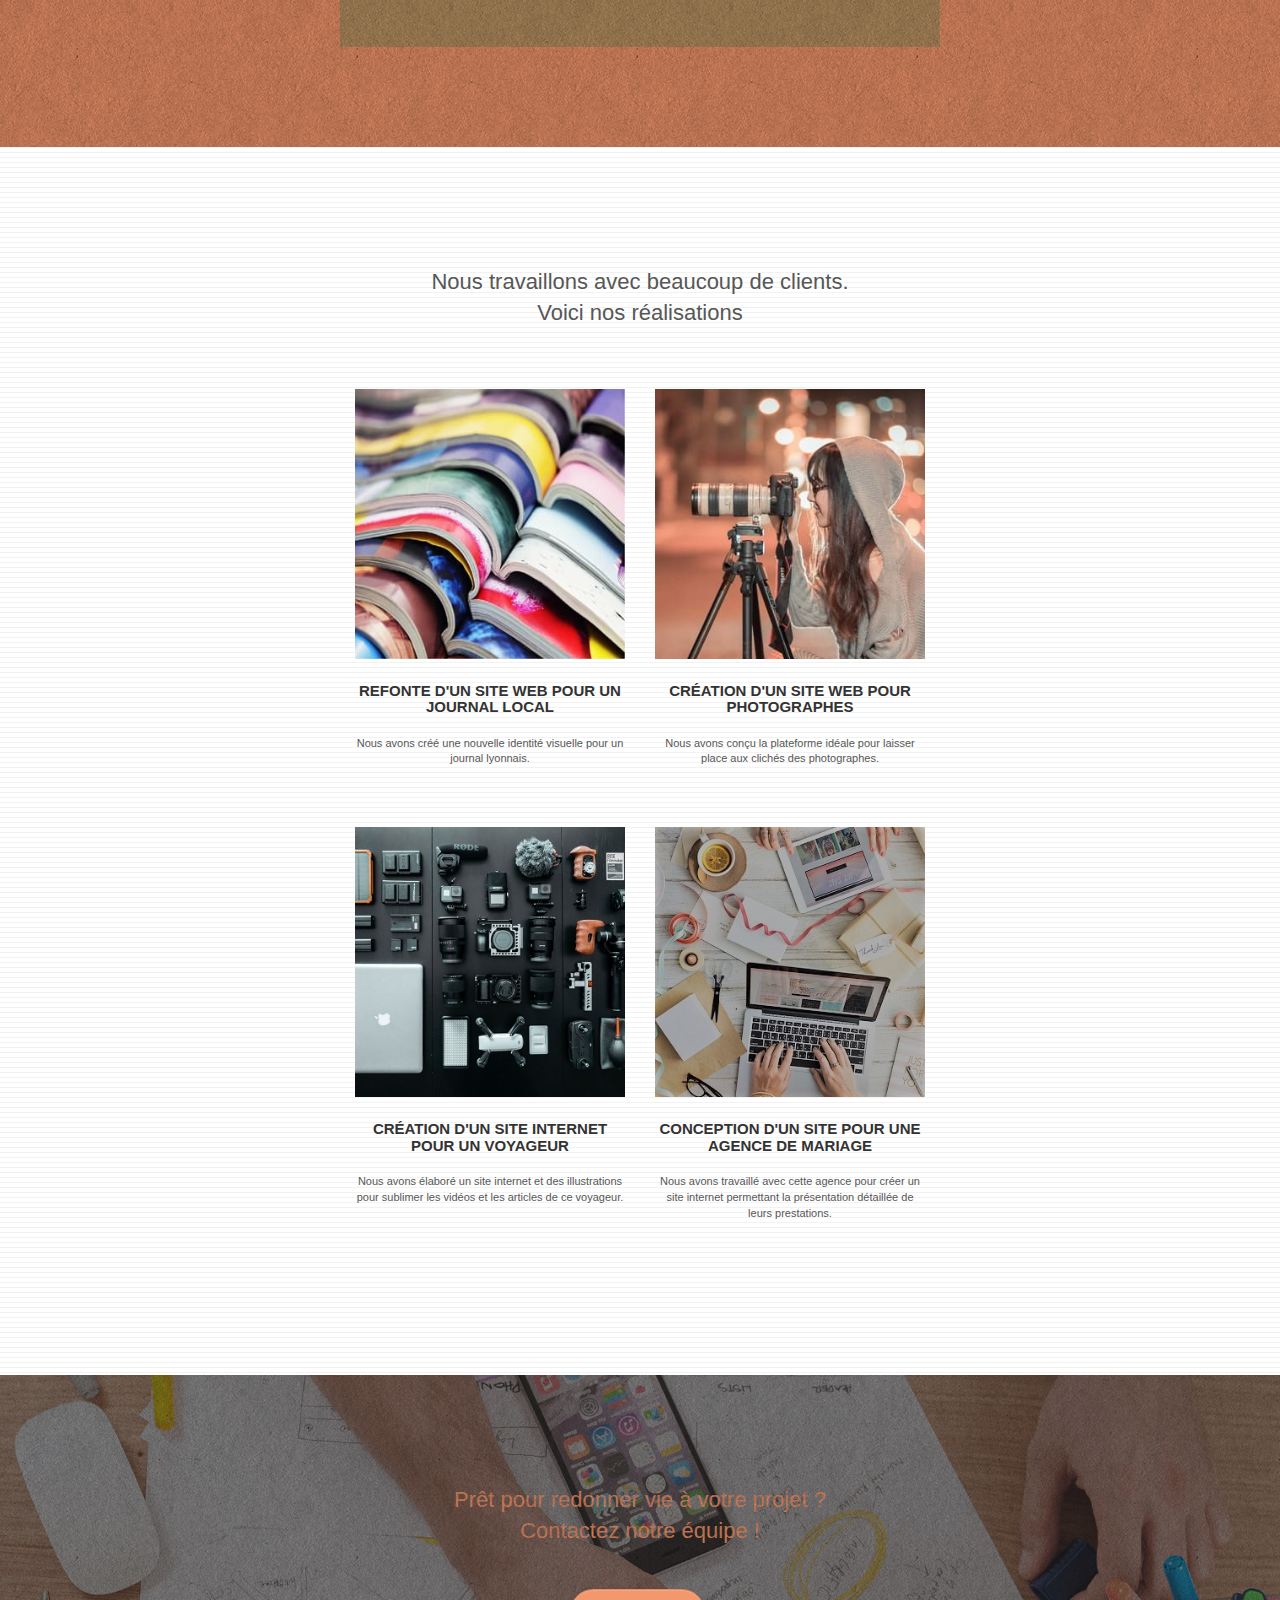
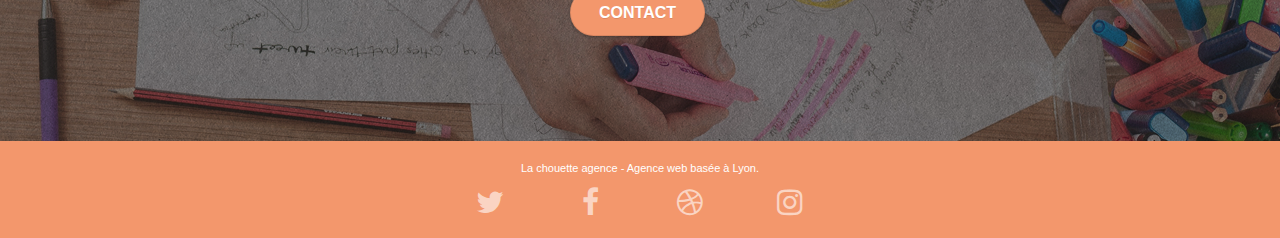
==== commit 37773fa3: "Compression et redimensionnement images" ====
--- a/index.html
+++ b/index.html
@@ -162,7 +162,7 @@
 		</div>
 		<div class="row tight-width-whitespace portfolio-row">
 			<div class="col-sm-6">
-				<a href="#" data-lightbox="img/1.jpg" data-gallery-id="gallery-1" data-caption="Refonte d'un site web pour un journal local" data-frame="snapshot-lb"><img src="img/1.jpg" alt="paris web design logo agence web meilleure agence et refonte site web journal" class="img-responsive portfolio-thumb" /></a>
+				<a href="#" data-lightbox="img/1c_r.jpg" data-gallery-id="gallery-1" data-caption="Refonte d'un site web pour un journal local" data-frame="snapshot-lb"><img src="img/1c_r.jpg" alt="paris web design logo agence web meilleure agence et refonte site web journal" class="img-responsive portfolio-thumb" /></a>
 				<h3 class="mg-md text-center">
 					Refonte d'un site web pour un journal local
 				</h3>
@@ -171,7 +171,7 @@
 				</p>
 			</div>
 			<div class="col-sm-6">
-				<a href="#" data-lightbox="img/2.jpg" data-gallery-id="gallery-1" data-caption="Création d'un site web pour photographes" data-frame="snapshot-lb"><img src="img/2.jpg" class="img-responsive portfolio-thumb" alt="paris web design logo agence web meilleure agence, Création d'un site web pour photographes" /></a>
+				<a href="#" data-lightbox="img/2c_r.jpg" data-gallery-id="gallery-1" data-caption="Création d'un site web pour photographes" data-frame="snapshot-lb"><img src="img/2c_r.jpg" class="img-responsive portfolio-thumb" alt="paris web design logo agence web meilleure agence, Création d'un site web pour photographes" /></a>
 				<h3 class="mg-md text-center">
 					Création d'un site web pour photographes
 				</h3>
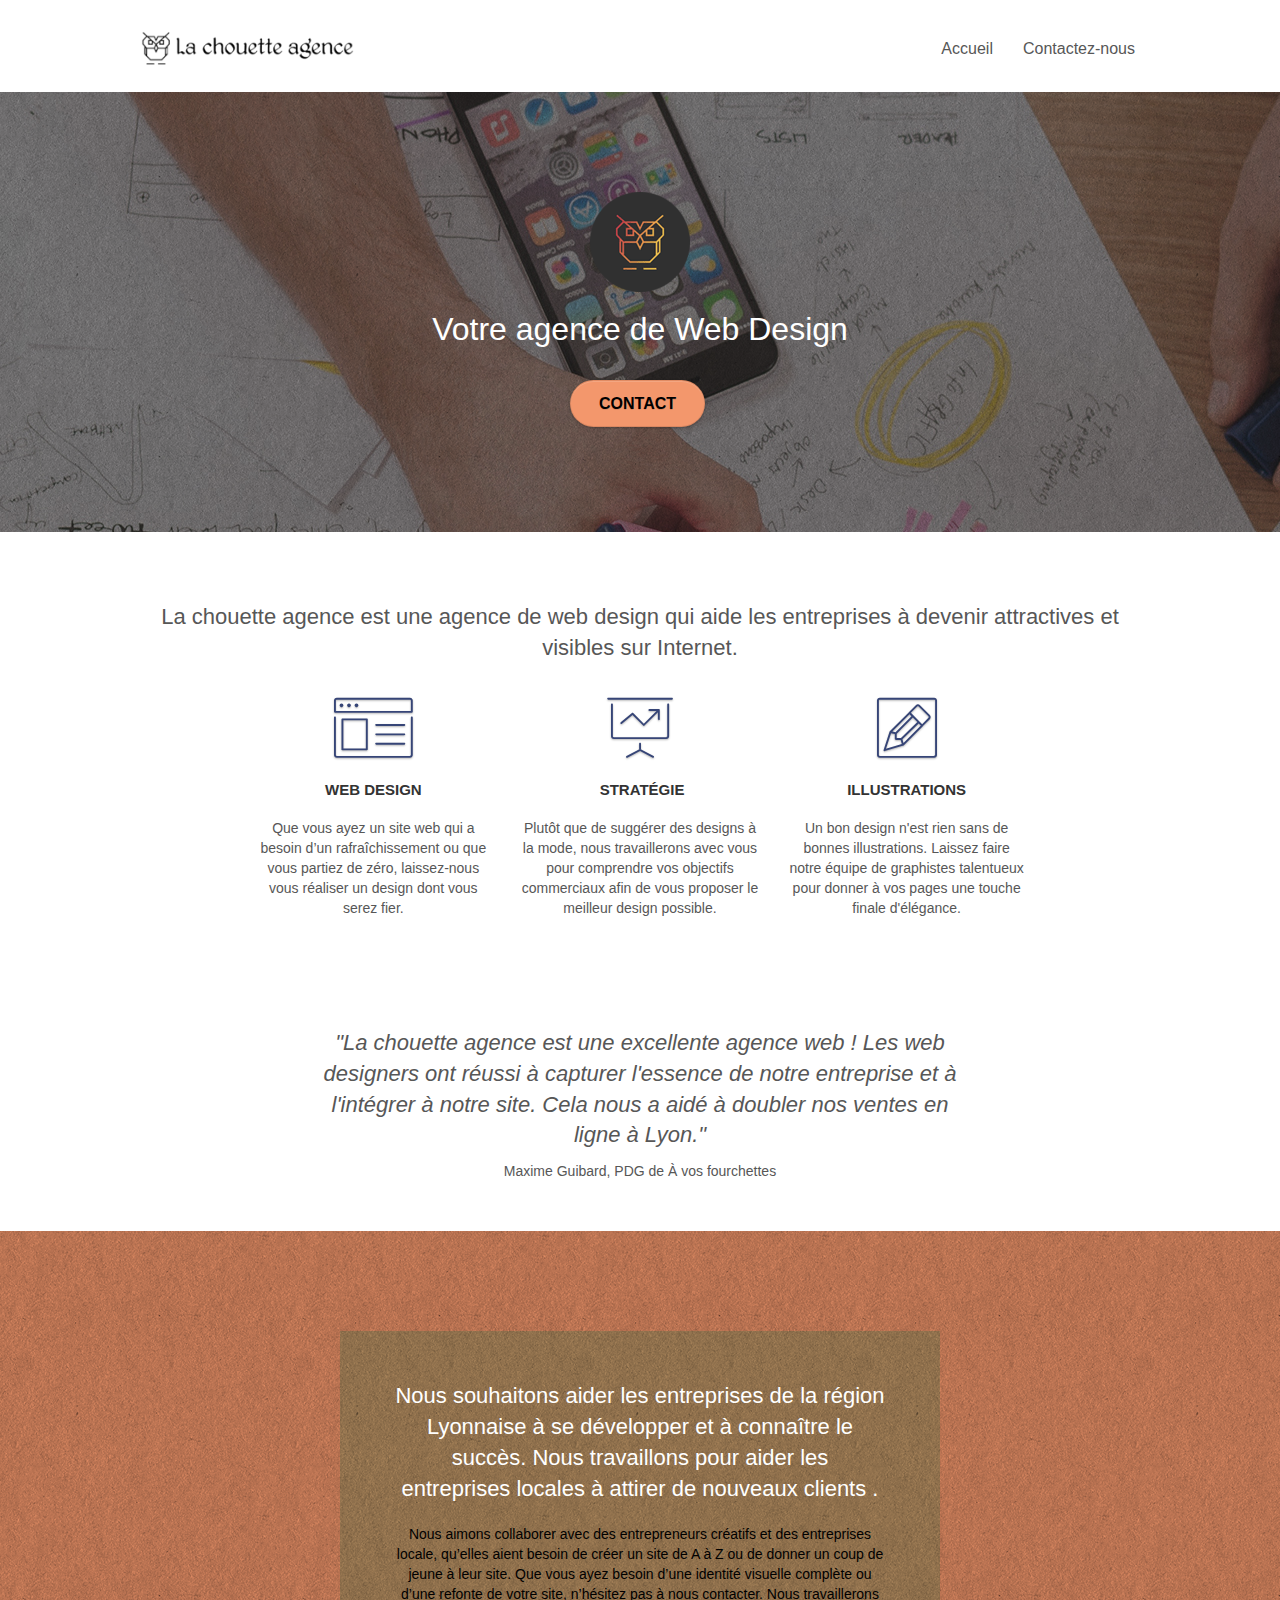
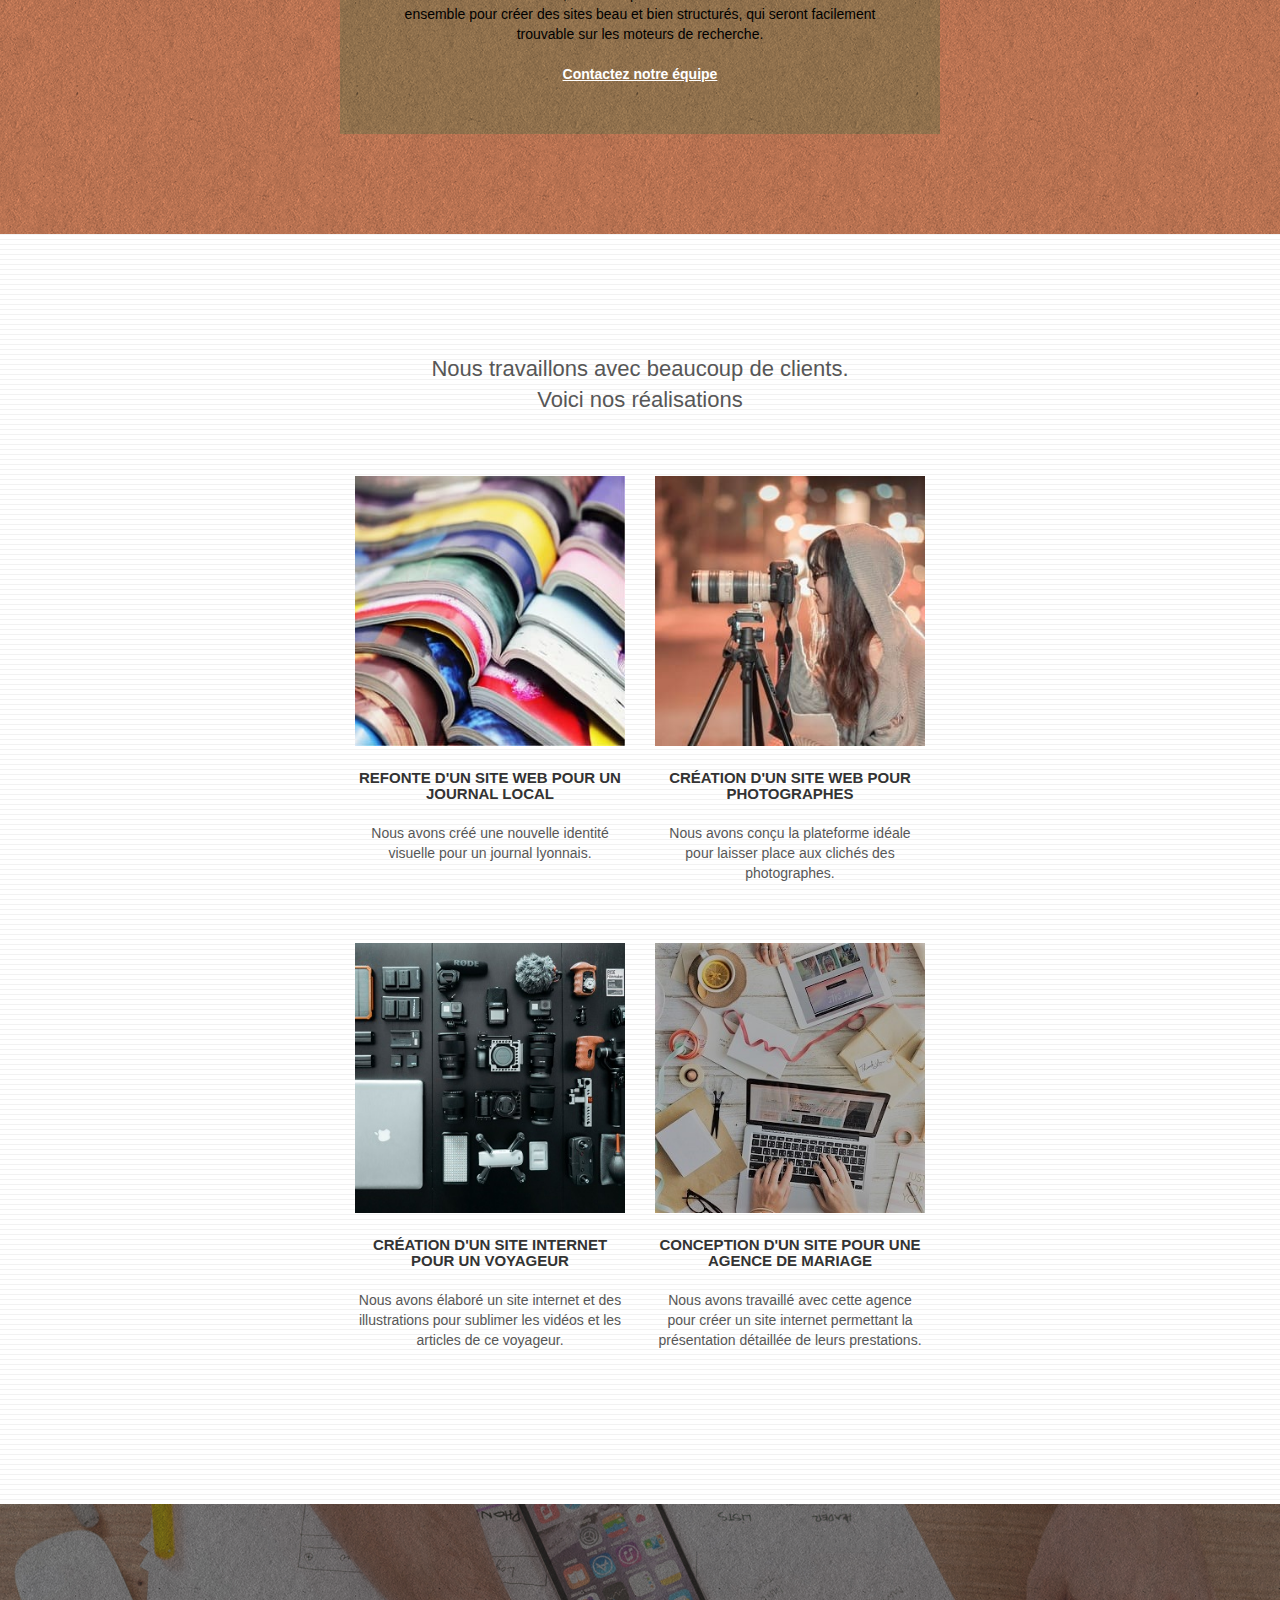
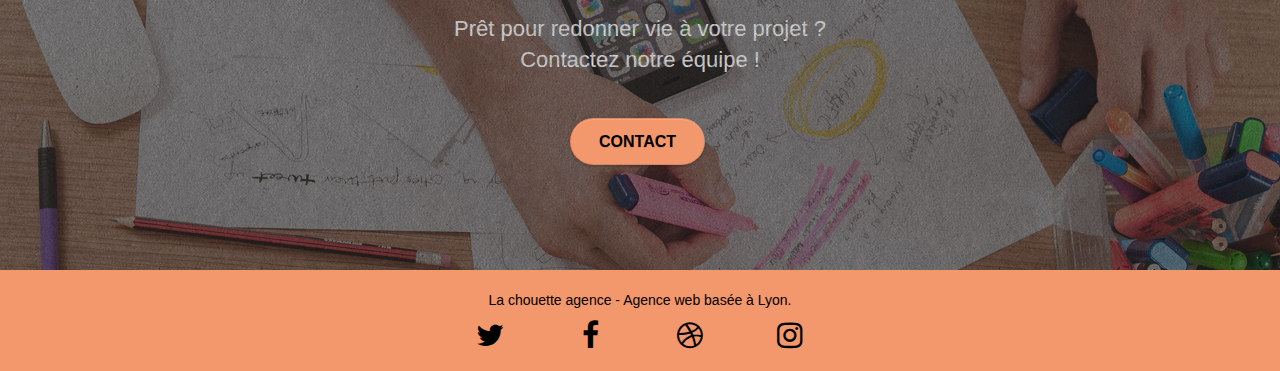
==== commit 0b70a1f0: "images" ====
--- a/index.html
+++ b/index.html
@@ -37,7 +37,7 @@
 
 		<nav class="navbar row">
 			<div class="navbar-header">
-				<a class="navbar-brand" href="index.html"><img src="img/la-chouette-agence.png" alt="paris web design logo agence web meilleure agence" height="40" /></a>
+				<a class="navbar-brand" href="index.html"><img src="img/la-chouette-agence-cr.png" alt="paris web design logo agence web meilleure agence" height="40" /></a>
 				<button id="nav-toggle" type="button" class="ui-navbar-toggle navbar-toggle" data-toggle="collapse" data-target=".navbar-1">
 					<span class="sr-only">Toggle navigation</span><span class="icon-bar"></span><span class="icon-bar"></span><span class="icon-bar"></span>
 				</button>
@@ -62,7 +62,7 @@
 	<div class="container bloc-lg">
 		<div class="row tight-width-whitespace">
 			<div class="col-sm-12">
-				<img src="img/logo.png" class="center-block image-resize-mode" width="100" alt="La chouette agence, agence web paris, création logo paris" />
+				<img src="img/logo-cr.png" class="center-block image-resize-mode" width="100" alt="La chouette agence, agence web paris, création logo paris" />
 				<h1 class="text-center hero-bloc-text tc-white ">
 					Votre agence de Web Design
 				</h1>
@@ -125,7 +125,7 @@
 				<h2 class="text-center text-avis" >
 					"La chouette agence est une excellente agence web ! Les web designers ont réussi à capturer l'essence de notre entreprise et à l'intégrer à notre site. Cela nous a aidé à doubler nos ventes en ligne à Lyon."
 				</h2>
-				<span>Maxime Guibard, PDG de À vos fourchettes</span>
+				<span class="autor">Maxime Guibard, PDG de À vos fourchettes</span>
 			</div>
 		</div>
 	</div>
--- a/style.css
+++ b/style.css
@@ -133,7 +133,7 @@
 .d-bloc h5 a,
 .d-bloc h6 a,
 .d-bloc p a {
-    color: rgba(255, 255, 255, .6);
+    color: #000000FF;
 }
 
 .d-bloc .a-btn:hover,
@@ -150,7 +150,7 @@
 .d-bloc h5 a:hover,
 .d-bloc h6 a:hover,
 .d-bloc p a:hover {
-    color: rgba(255, 255, 255, 1);
+    color: #000000FF;
 }
 
 .d-bloc .navbar-toggle .icon-bar {
@@ -677,7 +677,7 @@
 }
 
 p {
-    font-size: 11px;
+    font-size: 1em;
 }
 
 .tight-width-whitespace {
@@ -736,7 +736,7 @@
 }
 
 .white {
-    color: #FFFFFF!important;
+    color: #000000FF!important;
 }
 
 .portfolio-thumb {
@@ -775,12 +775,12 @@
 }
 
 .tc-white {
-    color: #F3976C!important;
+    color: #FFFFFF!important;
 }
 
 .btn-atomic-tangerine {
     background: #F3976C;
-    color: #FFFFFF!important;
+    color: #000000FF!important;
 }
 
 .btn-atomic-tangerine:hover {
@@ -1039,4 +1039,11 @@
     .bloc-mob-center-text {
         text-align: center;
     }
+}
+
+.text-avis {
+    font-style: italic;
+}
+.autor{
+    color: #575757;
 }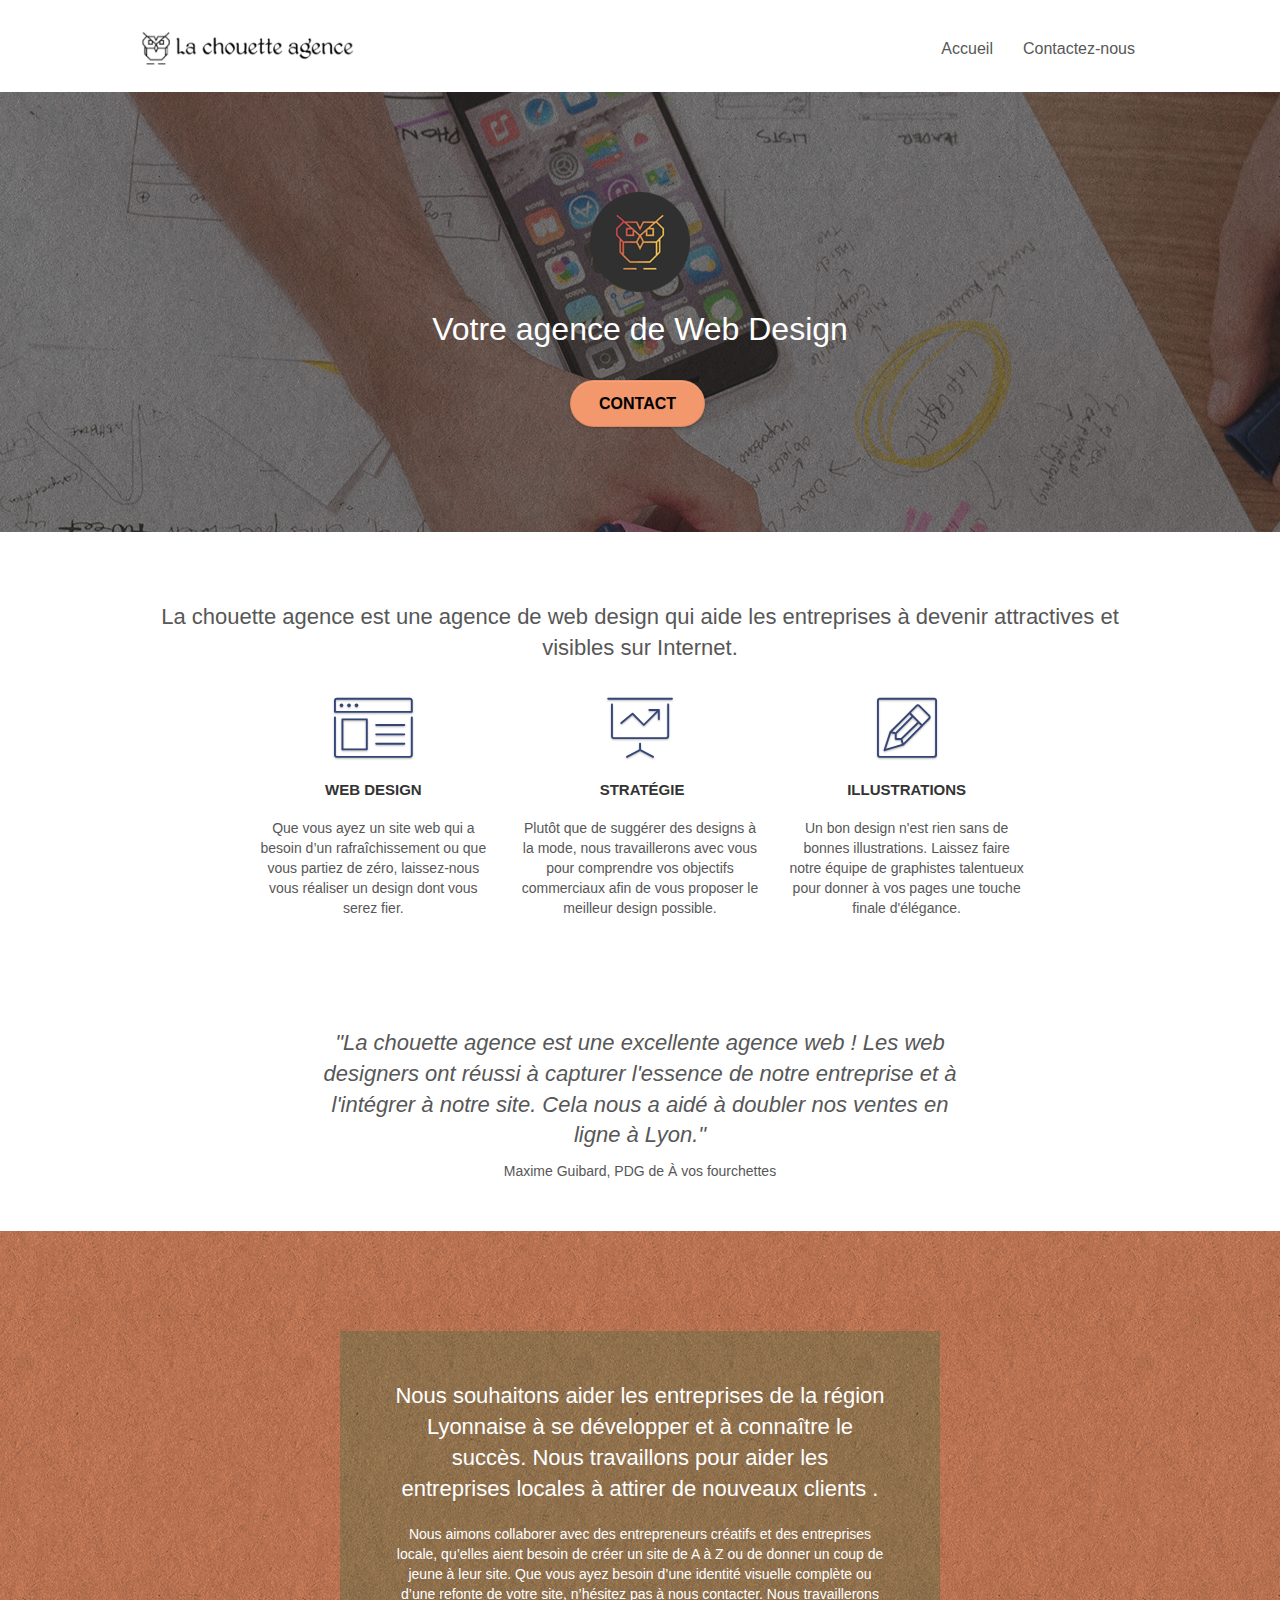
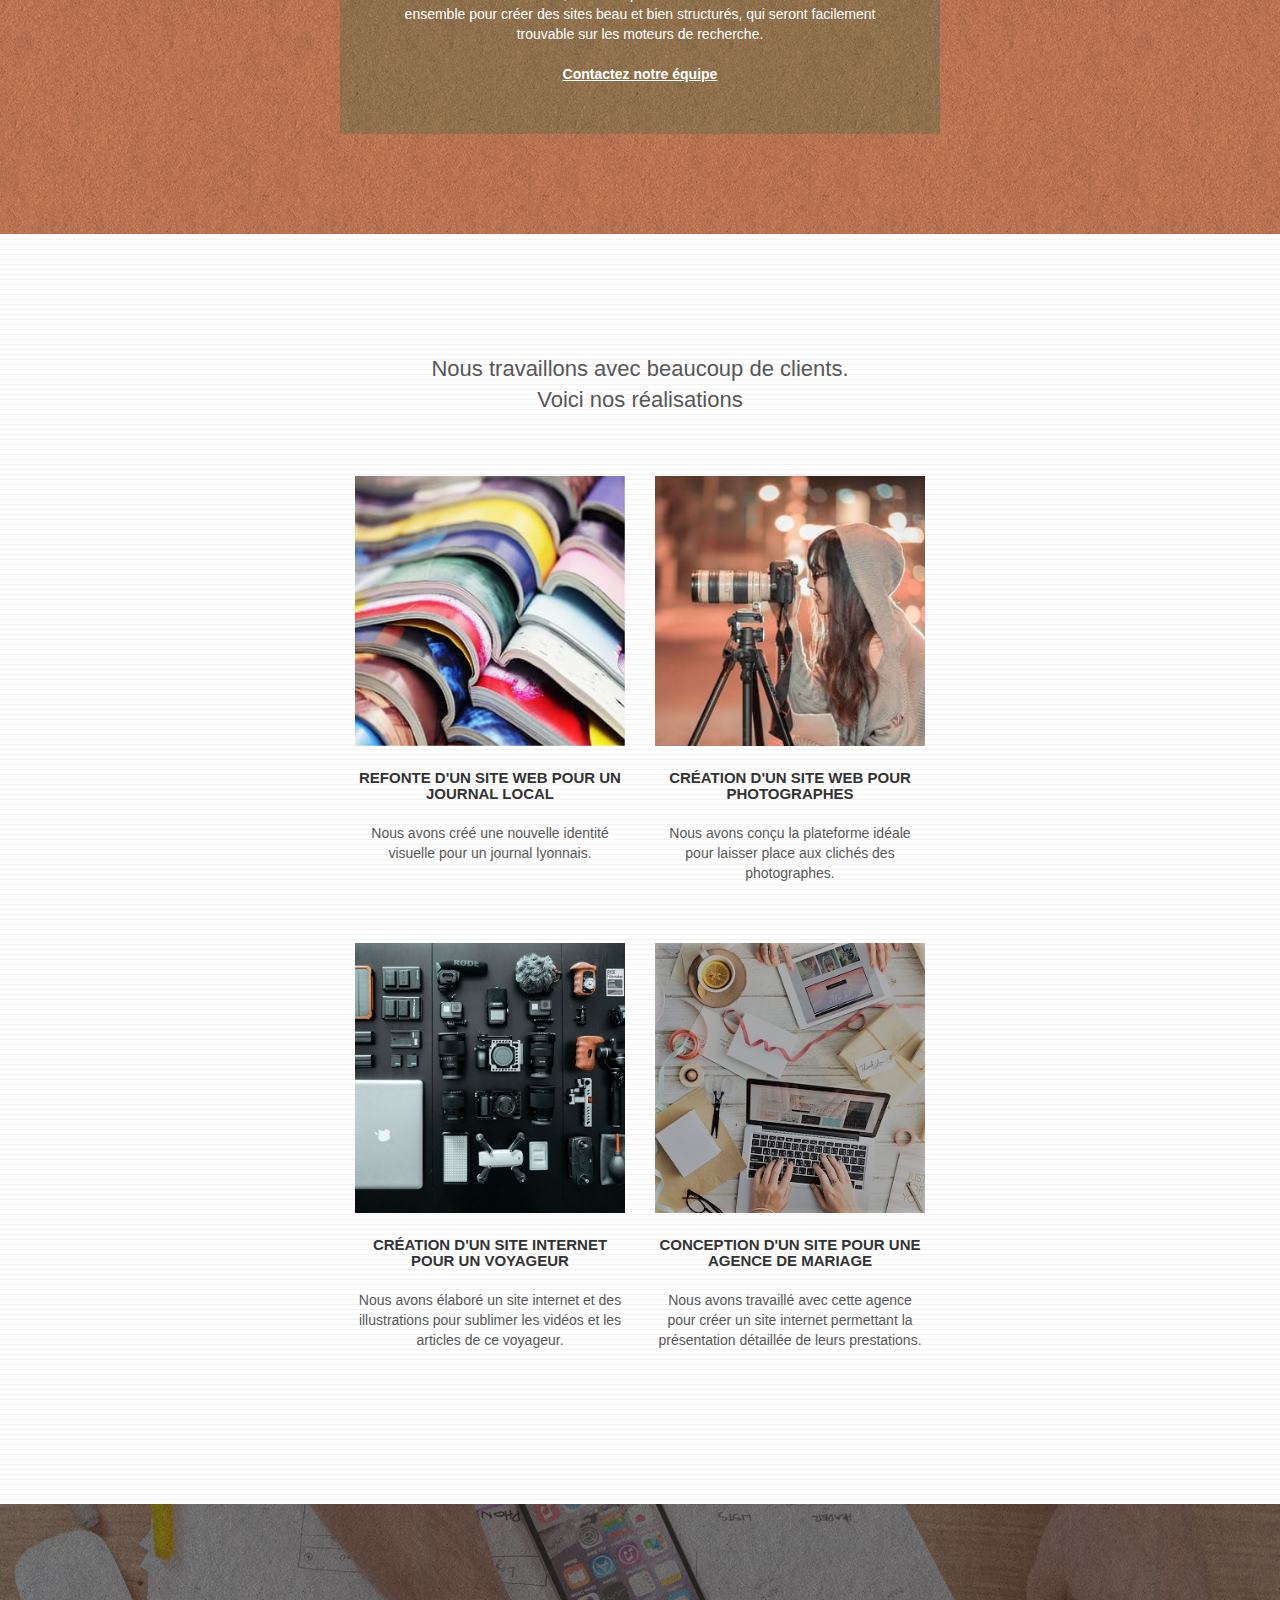
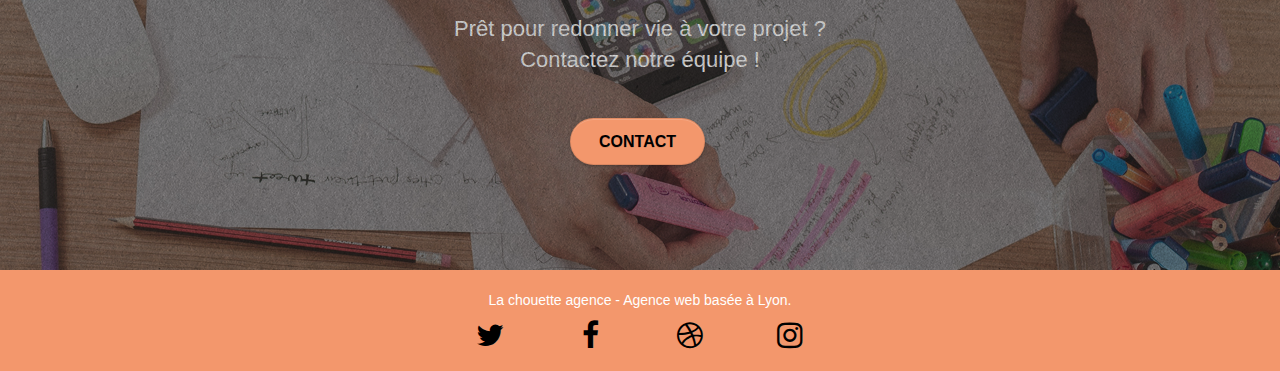
==== commit 6dece9c7: "aria-label" ====
--- a/index.html
+++ b/index.html
@@ -37,7 +37,7 @@
 
 		<nav class="navbar row">
 			<div class="navbar-header">
-				<a class="navbar-brand" href="index.html"><img src="img/la-chouette-agence-cr.png" alt="paris web design logo agence web meilleure agence" height="40" /></a>
+				<a class="navbar-brand" href="index.html"><img src="img/la-chouette-agence-cr.png" alt="Logo de la chouette agence" height="40" /></a>
 				<button id="nav-toggle" type="button" class="ui-navbar-toggle navbar-toggle" data-toggle="collapse" data-target=".navbar-1">
 					<span class="sr-only">Toggle navigation</span><span class="icon-bar"></span><span class="icon-bar"></span><span class="icon-bar"></span>
 				</button>
@@ -62,7 +62,7 @@
 	<div class="container bloc-lg">
 		<div class="row tight-width-whitespace">
 			<div class="col-sm-12">
-				<img src="img/logo-cr.png" class="center-block image-resize-mode" width="100" alt="La chouette agence, agence web paris, création logo paris" />
+				<img src="img/logo-cr.png" class="center-block image-resize-mode" width="100" alt="Logo de la chouette agence" />
 				<h1 class="text-center hero-bloc-text tc-white ">
 					Votre agence de Web Design
 				</h1>
@@ -155,14 +155,14 @@
 		<div class="row">
 			<div class="col-sm-12 text-center">
 				<h2 class="text-center" >
-					Nous travaillons avec beaucoup de clients. </br>
+					Nous travaillons avec beaucoup de clients. <br>
 					Voici nos réalisations
 				</h2>
 			</div>
 		</div>
 		<div class="row tight-width-whitespace portfolio-row">
 			<div class="col-sm-6">
-				<a href="#" data-lightbox="img/1c_r.jpg" data-gallery-id="gallery-1" data-caption="Refonte d'un site web pour un journal local" data-frame="snapshot-lb"><img src="img/1c_r.jpg" alt="paris web design logo agence web meilleure agence et refonte site web journal" class="img-responsive portfolio-thumb" /></a>
+				<a href="#" data-lightbox="img/1c_r.jpg" data-gallery-id="gallery-1" data-caption="Refonte d'un site web pour un journal local" data-frame="snapshot-lb"><img src="img/1c_r.jpg" alt="Image d'illustration refonte site web journal" class="img-responsive portfolio-thumb" /></a>
 				<h3 class="mg-md text-center">
 					Refonte d'un site web pour un journal local
 				</h3>
@@ -171,7 +171,7 @@
 				</p>
 			</div>
 			<div class="col-sm-6">
-				<a href="#" data-lightbox="img/2c_r.jpg" data-gallery-id="gallery-1" data-caption="Création d'un site web pour photographes" data-frame="snapshot-lb"><img src="img/2c_r.jpg" class="img-responsive portfolio-thumb" alt="paris web design logo agence web meilleure agence, Création d'un site web pour photographes" /></a>
+				<a href="#" data-lightbox="img/2c_r.jpg" data-gallery-id="gallery-1" data-caption="Création d'un site web pour photographes" data-frame="snapshot-lb"><img src="img/2c_r.jpg" class="img-responsive portfolio-thumb" alt="Image d'illustration pour la création d'un site web pour photographes" /></a>
 				<h3 class="mg-md text-center">
 					Création d'un site web pour photographes
 				</h3>
@@ -182,7 +182,7 @@
 		</div>
 		<div class="row tight-width-whitespace portfolio-row">
 			<div class="col-sm-6">
-				<a href="#" data-lightbox="img/3.bmp" data-gallery-id="gallery-1" data-caption="Création d'un site internet pour un voyageur" data-frame="snapshot-lb"><img src="img/3.bmp" class="img-responsive portfolio-thumb" alt="paris web design logo agence web meilleure agence, Création d'un site web pour voyageur"/></a>
+				<a href="#" data-lightbox="img/3.bmp" data-gallery-id="gallery-1" data-caption="Création d'un site internet pour un voyageur" data-frame="snapshot-lb"><img src="img/3.bmp" class="img-responsive portfolio-thumb" alt="Image d'illustration pour la création d'un site web pour voyageur"/></a>
 				<h3 class="mg-md text-center">
 					Création d'un site internet pour un voyageur
 				</h3>
@@ -230,22 +230,22 @@
 				<div class="row row-no-gutters social">
 					<div class="col-sm-3">
 						<div class="text-center">
-							<a class="social" href="index.html"><span class="fa fa-twitter icon-md"></span></a>
-						</div>
-					</div>
-					<div class="col-sm-3">
-						<div class="text-center">
-							<a class="social" href="index.html"><span class="fa fa-facebook icon-md"></span></a>
-						</div>
-					</div>
-					<div class="col-sm-3">
-						<div class="text-center">
-							<a class="social" href="index.html"><span class="fa fa-dribbble icon-md"></span></a>
-						</div>
-					</div>
-					<div class="col-sm-3">
-						<div class="text-center">
-							<a class="social" href="index.html"><span class="fa fa-instagram icon-md"></span></a>
+							<a class="social" aria-label="twitter" href="index.html"><span class="fa fa-twitter icon-md"></span></a>
+						</div>
+					</div>
+					<div class="col-sm-3">
+						<div class="text-center">
+							<a class="social" aria-label="facebook" href="index.html"><span class="fa fa-facebook icon-md"></span></a>
+						</div>
+					</div>
+					<div class="col-sm-3">
+						<div class="text-center">
+							<a class="social" aria-label="dribbble" href="index.html"><span class="fa fa-dribbble icon-md"></span></a>
+						</div>
+					</div>
+					<div class="col-sm-3">
+						<div class="text-center">
+							<a class="social" aria-label="instagram" href="index.html"><span class="fa fa-instagram icon-md"></span></a>
 						</div>
 					</div>
 				</div>
--- a/style.css
+++ b/style.css
@@ -736,7 +736,7 @@
 }
 
 .white {
-    color: #000000FF!important;
+    color: white!important;
 }
 
 .portfolio-thumb {
